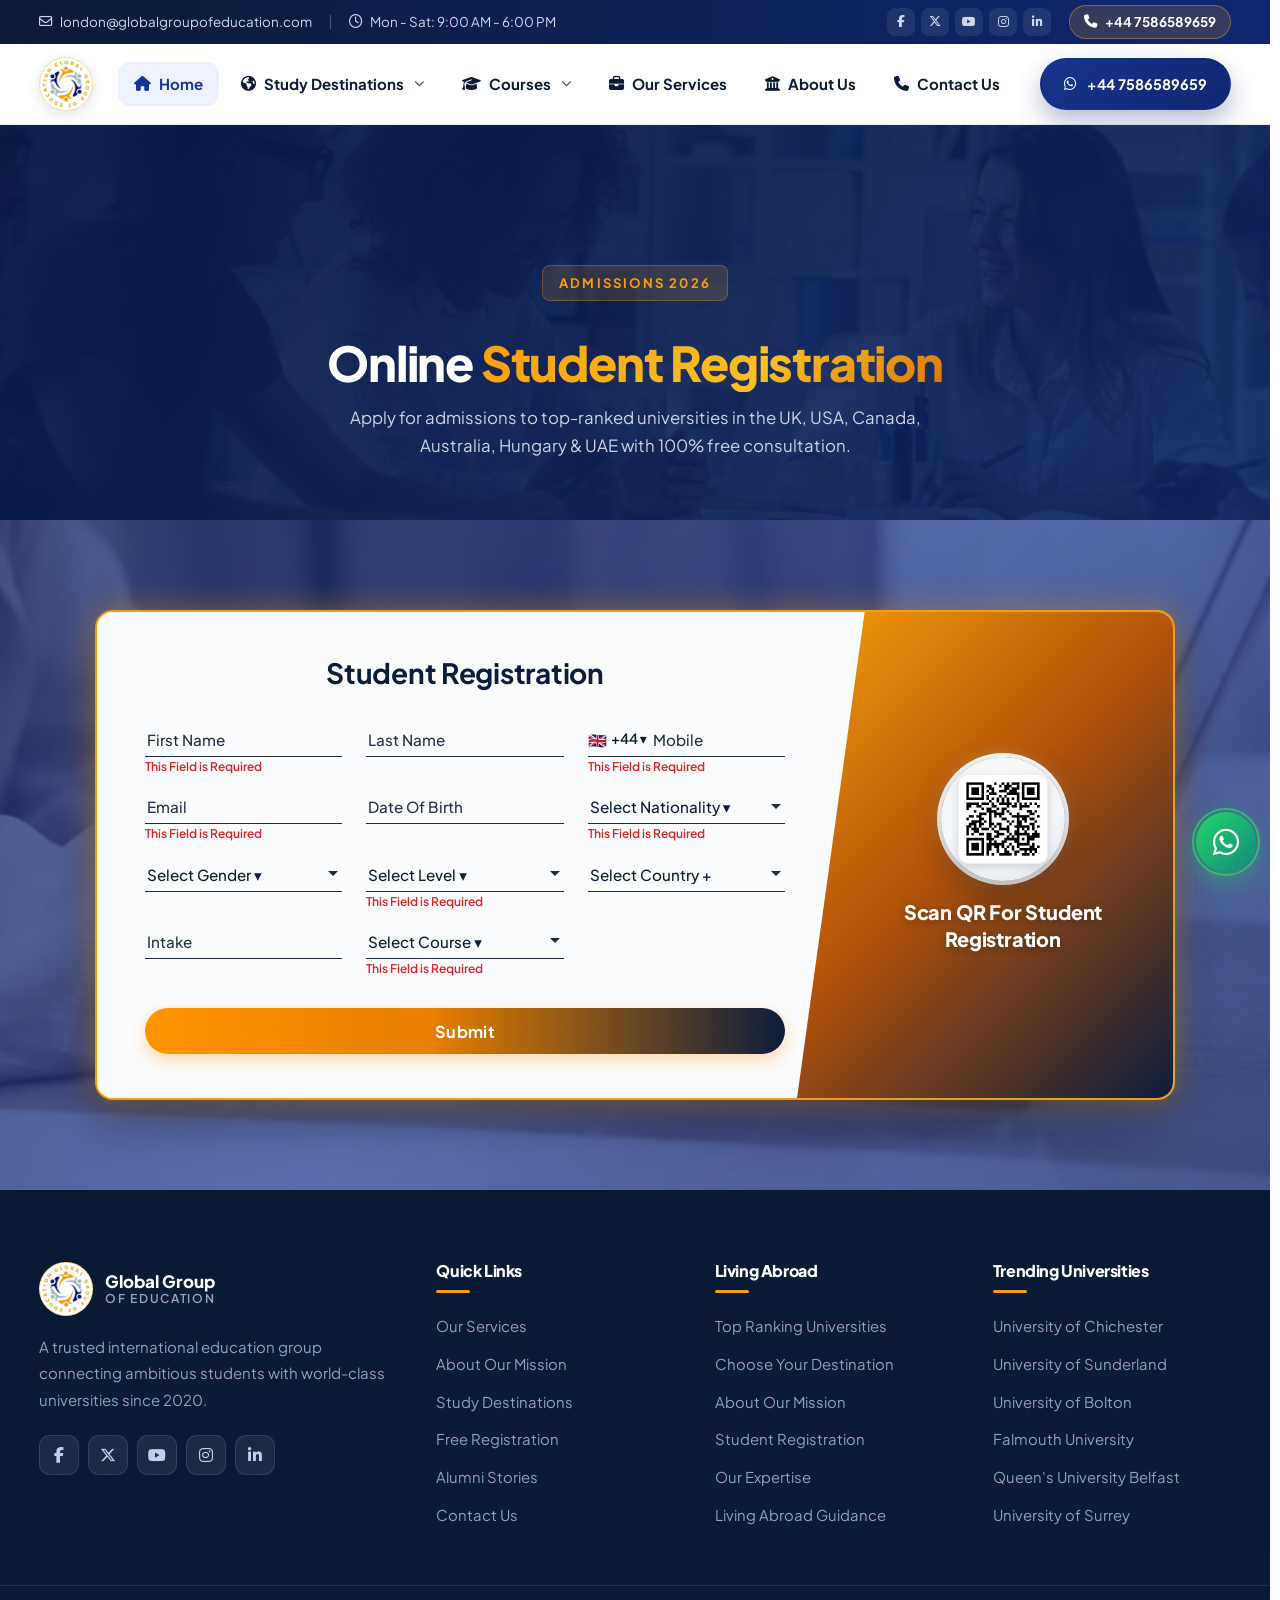
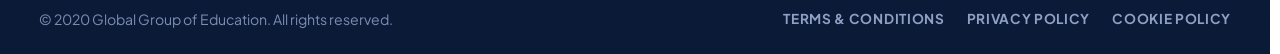
==== student-registration.html @ 770f90a9 "Remove background video from Our Services, set clean visible background image, and move student regi" ====
<!DOCTYPE html>
<html lang="en">

<head>
  <meta charset="UTF-8">
  <meta name="viewport" content="width=device-width, initial-scale=1.0">
  <title>Student Registration | Global Group of Education</title>
  <meta name="description"
    content="Global Group of Education — Trusted study abroad consultants for UK, USA, Canada, Australia, Hungary & UAE. University admissions, visa guidance & scholarships.">
  <link rel="preconnect" href="https://fonts.googleapis.com">
  <link rel="preconnect" href="https://fonts.gstatic.com" crossorigin>
  <link rel="preconnect" href="https://cdnjs.cloudflare.com" crossorigin>
  <link rel="preconnect" href="https://cdn.jsdelivr.net" crossorigin>
  <link
    href="https://fonts.googleapis.com/css2?family=Plus+Jakarta+Sans:wght@400;500;600;700;800&family=Rubik:ital,wght@0,300..900;1,300..900&display=swap"
    rel="stylesheet">
  <link rel="stylesheet" href="https://cdnjs.cloudflare.com/ajax/libs/font-awesome/6.5.2/css/all.min.css"
    integrity="sha512-SnH5WK+bZxgPHs44uWIX+LLJAJ9/2PkPKZ5QiAj6Ta86w+fsb2TkcmfRyVX3pBnMFcV7oQPJkl9QevSCWr3W6A=="
    crossorigin="anonymous" referrerpolicy="no-referrer">
  <!-- Redundant high-availability CDN fallback to prevent tofu / empty boxes -->
  <link rel="stylesheet" href="https://cdn.jsdelivr.net/npm/@fortawesome/fontawesome-free@6.5.2/css/all.min.css"
    crossorigin="anonymous">
  <link rel="preload" as="image"
    href="https://images.unsplash.com/photo-1523050854058-8df90110c9f1?auto=format&fit=crop&w=1400&q=68"
    fetchpriority="high">
  <link rel="stylesheet" href="css/style.css?v=168">
  <style>
    /* Guaranteed instant visibility & live 1:1 real-time smooth scrolling */
    html {
      scroll-padding-top: 80px;
      scrollbar-gutter: stable;
      text-rendering: optimizeLegibility;
      -webkit-font-smoothing: antialiased;
    }

    .reveal {
      opacity: 1 !important;
      transform: none !important;
      visibility: visible !important;
    }

    /* Clean high-performance GPU compositing without VRAM layer bloat */
    .uni-track,
    .testi-track,
    .float-wa {
      will-change: transform;
      transform: translate3d(0, 0, 0);
      -webkit-transform: translate3d(0, 0, 0);
    }
  </style>
</head>

<body>

  <!-- ================= TOP BAR ================= -->
  <div class="topbar">
    <div class="container topbar__inner">
      <div class="topbar__left">
        <a href="mailto:london@globalgroupofeducation.com"><i class="fa-regular fa-envelope"></i>
          london@globalgroupofeducation.com</a>
        <span class="topbar__sep"></span>
        <a href="#"><i class="fa-regular fa-clock"></i> Mon - Sat: 9:00 AM - 6:00 PM</a>
      </div>
      <div class="topbar__right">
        <div class="topbar__socials">
          <a href="https://www.facebook.com/globalgroupofeducationUKofficial/" aria-label="Facebook" target="_blank"
            rel="noopener"><i class="fa-brands fa-facebook-f"></i></a>
          <a href="https://x.com/globalgroupedu" aria-label="X" target="_blank" rel="noopener"><i
              class="fa-brands fa-x-twitter"></i></a>
          <a href="https://www.youtube.com/@globalgroupofeducation" aria-label="YouTube" target="_blank"
            rel="noopener"><i class="fa-brands fa-youtube"></i></a>
          <a href="https://www.instagram.com/gge.pakistan/" aria-label="Instagram" target="_blank" rel="noopener"><i
              class="fa-brands fa-instagram"></i></a>
          <a href="https://www.linkedin.com/company/global-group-of-education/" aria-label="LinkedIn" target="_blank"
            rel="noopener"><i class="fa-brands fa-linkedin-in"></i></a>
        </div>
        <a class="topbar__phone" href="https://wa.me/447586589659?text=I'm%20interested" target="_blank" rel="noopener">
          <i class="fa-solid fa-phone"></i> +44 7586589659
        </a>
      </div>
    </div>
  </div>

  <!-- ================= HEADER ================= -->
  <header class="header" id="header">
    <div class="container header__inner">
      <a href="#home" class="logo" aria-label="Global Group of Education Home">
        <img src="assets/logo.png" alt="Global Group of Education" class="logo__img" width="52" height="52">
      </a>

      <!-- Nav Backdrop Overlay (Mobile) -->
      <div class="nav-overlay" id="navOverlay" aria-hidden="true"></div>

      <nav class="nav" id="nav" aria-label="Main Navigation">
        <!-- Mobile Drawer Head -->
        <div class="nav__drawer-head">
          <a href="#home" class="logo" aria-label="Global Group of Education Home">
            <img src="assets/logo.png" alt="Global Group of Education" class="logo__img" width="46" height="46">
          </a>
          <button class="nav__close-btn" id="navCloseBtn" aria-label="Close navigation menu">
            <i class="fa-solid fa-xmark"></i>
          </button>
        </div>

        <ul class="nav__list">
          <li>
            <a href="#home" class="nav__link active">
              <span class="nav__link-content"><i class="fa-solid fa-house nav__link-icon"></i> <span>Home</span></span>
            </a>
          </li>
          <li class="nav__item--dropdown">
            <button type="button" class="nav__link nav__dropdown-trigger" id="destDropdownTrigger"
              aria-expanded="false" aria-haspopup="true" aria-controls="destDropdownMenu">
              <span class="nav__link-content"><i class="fa-solid fa-earth-americas nav__link-icon"></i> <span>Study
                  Destinations</span></span>
              <i class="fa-solid fa-chevron-down nav__dropdown-arrow"></i>
            </button>
            <ul class="dropdown" id="destDropdownMenu">
              <li><a href="#dest-uk" class="dropdown__link" data-open-dest="uk">Study In United Kingdom</a></li>
              <li><a href="#dest-usa" class="dropdown__link" data-open-dest="usa">Study In United States of America</a></li>
              <li><a href="#dest-canada" class="dropdown__link" data-open-dest="canada">Study In Canada</a></li>
              <li><a href="#dest-australia" class="dropdown__link" data-open-dest="australia">Study In Australia</a></li>
              <li><a href="#dest-hungary" class="dropdown__link" data-open-dest="hungary">Study In Hungary</a></li>
              <li><a href="#dest-uae" class="dropdown__link" data-open-dest="uae">Study In United Arab of Emirates</a></li>
            </ul>
          </li>
          <li class="nav__item--dropdown">
            <button type="button" class="nav__link nav__dropdown-trigger" id="coursesDropdownTrigger"
              aria-expanded="false" aria-haspopup="true" aria-controls="coursesDropdownMenu">
              <span class="nav__link-content"><i class="fa-solid fa-graduation-cap nav__link-icon"></i> <span>Courses</span></span>
              <i class="fa-solid fa-chevron-down nav__dropdown-arrow"></i>
            </button>
            <ul class="dropdown" id="coursesDropdownMenu">
              <li><a href="#enquiry" class="dropdown__link" data-select-course="MBA / Business Management">Business &amp; Management (MBA / BBA)</a></li>
              <li><a href="#enquiry" class="dropdown__link" data-select-course="Computer Science & IT">Computer Science &amp; IT / AI</a></li>
              <li><a href="#enquiry" class="dropdown__link" data-select-course="Nursing & Healthcare">Nursing &amp; Health Sciences</a></li>
              <li><a href="#enquiry" class="dropdown__link" data-select-course="Engineering">Engineering &amp; Technology</a></li>
              <li><a href="#enquiry" class="dropdown__link" data-select-course="Law & Social Sciences">Law &amp; International Relations</a></li>
              <li><a href="#enquiry" class="dropdown__link" data-select-course="Hospitality & Tourism">Hospitality &amp; Tourism Management</a></li>
            </ul>
          </li>
          <li>
            <a href="#services" class="nav__link">
              <span class="nav__link-content"><i class="fa-solid fa-briefcase nav__link-icon"></i> <span>Our
                  Services</span></span>
            </a>
          </li>
          <li>
            <a href="#about" class="nav__link">
              <span class="nav__link-content"><i class="fa-solid fa-building-columns nav__link-icon"></i> <span>About
                  Us</span></span>
            </a>
          </li>
          <li>
            <a href="#contact" class="nav__link">
              <span class="nav__link-content"><i class="fa-solid fa-phone nav__link-icon"></i> <span>Contact
                  Us</span></span>
            </a>
          </li>
        </ul>

        <!-- Mobile Drawer Footer Actions -->
        <div class="nav__drawer-footer">
          <a href="#enquiry" class="btn btn--accent btn--block nav__drawer-cta">
            <i class="fa-solid fa-graduation-cap"></i> Student Registration
          </a>
          <a href="https://wa.me/447586589659?text=Hello%20Global%20Group%20of%20Education%2C%20I%20want%20to%20inquire%20about%20admissions."
            class="btn btn--ghost btn--block nav__drawer-wa" target="_blank" rel="noopener">
            <i class="fa-brands fa-whatsapp"></i> Chat on WhatsApp
          </a>
          <div class="nav__drawer-meta">
            <span><i class="fa-solid fa-location-dot"></i> London &bull; Sahiwal</span>
            <span><i class="fa-solid fa-award"></i> British Council Certified</span>
          </div>
        </div>
      </nav>

      <div class="header__actions">
        <a href="https://wa.me/447586589659?text=I'm%20interested" class="btn btn--primary header__cta" target="_blank"
          rel="noopener">
          <i class="fa-brands fa-whatsapp"></i> +44 7586589659
        </a>
        <button class="hamburger" id="hamburger" aria-label="Toggle navigation" aria-controls="nav"
          aria-expanded="false">
          <span></span><span></span><span></span>
        </button>
      </div>
    </div>
  </header>

  
  <!-- ================= PAGE BANNER ================= -->
  <section class="page-banner" style="background: linear-gradient(135deg, rgba(8, 24, 68, 0.95), rgba(12, 36, 100, 0.88)), url('assets/hero-poster.jpg') center/cover no-repeat; padding: 140px 0 60px; color: #fff; text-align: center;">
    <div class="container">
      <span class="eyebrow" style="color: #f59e0b; background: rgba(245,158,11,0.15); border: 1px solid rgba(245,158,11,0.3); padding: 6px 16px; border-radius: 8px; font-weight: 700; font-size: 0.82rem;">Admissions 2026</span>
      <h1 style="font-size: clamp(2rem, 4vw, 3rem); margin: 16px 0 12px; color: #fff;">Online <span style="color: #f59e0b;">Student Registration</span></h1>
      <p style="max-width: 620px; margin: 0 auto; color: #cbd5e1; font-size: 1.05rem;">Apply for admissions to top-ranked universities in the UK, USA, Canada, Australia, Hungary &amp; UAE with 100% free consultation.</p>
    </div>
  </section>

<!-- ================= STUDENT REGISTRATION ================= -->
  <section class="section student-reg-section" id="enquiry">
    <div class="student-reg__video-bg">
      <video class="student-reg__video" id="studentRegVideo" autoplay muted loop playsinline preload="metadata" poster="assets/student-reg-poster.jpg?v=3">
        <source src="assets/student-reg-bg-video.mp4?v=3" type="video/mp4">
      </video>
      <div class="student-reg__video-overlay"></div>
    </div>
    <div class="container student-reg__content">
      <div class="student-reg-card reveal">
        <!-- Form Side -->
        <div class="student-reg__form-side">
          <h2 class="student-reg__title">Student Registration</h2>
          <form id="studentRegForm" class="student-reg__form" novalidate>
            <div class="student-reg__grid">
              <!-- Row 1 -->
              <div class="reg-field" data-required="true">
                <input type="text" name="firstName" placeholder="First Name" required class="reg-input"
                  id="regFirstName">
                <span class="reg-error">This Field is Required</span>
              </div>
              <div class="reg-field">
                <input type="text" name="lastName" placeholder="Last Name" class="reg-input" id="regLastName">
                <span class="reg-error reg-error--spacer" aria-hidden="true">&nbsp;</span>
              </div>
              <div class="reg-field" data-required="true">
                <div class="reg-phone-wrap">
                  <span class="reg-phone-code"><span class="reg-flag">🇬🇧</span> +44 ▾</span>
                  <input type="tel" name="phone" placeholder="Mobile" required class="reg-input" id="regPhone">
                </div>
                <span class="reg-error">This Field is Required</span>
              </div>

              <!-- Row 2 -->
              <div class="reg-field" data-required="true">
                <input type="email" name="email" placeholder="Email" required class="reg-input" id="regEmail">
                <span class="reg-error">This Field is Required</span>
              </div>
              <div class="reg-field">
                <input type="text" name="dob" placeholder="Date Of Birth" onfocus="this.type='date'"
                  onblur="if(!this.value)this.type='text'" class="reg-input" id="regDob">
                <span class="reg-error reg-error--spacer" aria-hidden="true">&nbsp;</span>
              </div>
              <div class="reg-field" data-required="true">
                <select name="nationality" required class="reg-select" id="regNationality">
                  <option value="" disabled selected>Select Nationality ▾</option>
                  <option value="Pakistani">Pakistani</option>
                  <option value="British">British</option>
                  <option value="Indian">Indian</option>
                  <option value="Nigerian">Nigerian</option>
                  <option value="Bangladeshi">Bangladeshi</option>
                  <option value="Other">Other</option>
                </select>
                <span class="reg-error">This Field is Required</span>
              </div>

              <!-- Row 3 -->
              <div class="reg-field">
                <select name="gender" class="reg-select" id="regGender">
                  <option value="" disabled selected>Select Gender ▾</option>
                  <option value="Male">Male</option>
                  <option value="Female">Female</option>
                  <option value="Other">Other</option>
                </select>
                <span class="reg-error reg-error--spacer" aria-hidden="true">&nbsp;</span>
              </div>
              <div class="reg-field" data-required="true">
                <select name="level" required class="reg-select" id="regLevel">
                  <option value="" disabled selected>Select Level ▾</option>
                  <option value="Undergraduate">Undergraduate</option>
                  <option value="Postgraduate">Postgraduate</option>
                  <option value="Foundation">Foundation</option>
                  <option value="Pre-Master">Pre-Master</option>
                  <option value="Doctorate (PhD)">Doctorate (PhD)</option>
                  <option value="English Language">English Language</option>
                </select>
                <span class="reg-error">This Field is Required</span>
              </div>
              <div class="reg-field">
                <select name="country" class="reg-select" id="regCountry">
                  <option value="" disabled selected>Select Country +</option>
                  <option value="United Kingdom">United Kingdom</option>
                  <option value="United States of America">United States of America</option>
                  <option value="Canada">Canada</option>
                  <option value="Australia">Australia</option>
                  <option value="Hungary">Hungary</option>
                  <option value="United Arab Emirates">United Arab Emirates</option>
                </select>
                <span class="reg-error reg-error--spacer" aria-hidden="true">&nbsp;</span>
              </div>

              <!-- Row 4 -->
              <div class="reg-field">
                <input type="text" name="intake" placeholder="Intake" class="reg-input" id="regIntake">
                <span class="reg-error reg-error--spacer" aria-hidden="true">&nbsp;</span>
              </div>
              <div class="reg-field" data-required="true">
                <select name="course" required class="reg-select" id="regCourse">
                  <option value="" disabled selected>Select Course ▾</option>
                  <option value="MBA / Business Management">MBA / Business Management</option>
                  <option value="Computer Science & IT">Computer Science &amp; IT</option>
                  <option value="Engineering">Engineering</option>
                  <option value="Nursing & Healthcare">Nursing &amp; Healthcare</option>
                  <option value="Law & Social Sciences">Law &amp; Social Sciences</option>
                  <option value="Hospitality & Tourism">Hospitality &amp; Tourism</option>
                  <option value="Other">Other</option>
                </select>
                <span class="reg-error">This Field is Required</span>
              </div>
              <div class="reg-field reg-field--empty"></div>
            </div>

            <div class="student-reg__actions">
              <button type="submit" class="student-reg__btn" id="regSubmitBtn">Submit</button>
              <p class="form-note" id="regNote"></p>
            </div>
          </form>
        </div>

        <!-- QR Side -->
        <div class="student-reg__qr-side">
          <a href="https://wa.me/447586589659?text=Hello%20Global%20Group%20of%20Education%2C%20I%20want%20to%20register%20as%20a%20student."
            target="_blank" rel="noopener" class="student-reg__qr-box" title="Click or Scan QR to register">
            <div class="student-reg__qr-inner">
              <img src="assets/qr-code-hd.png" alt="Scan QR For Student Registration" width="90" height="90"
                class="student-reg__qr-img" loading="lazy" decoding="async">
            </div>
          </a>
          <h4 class="student-reg__qr-title">Scan QR For Student<br>Registration</h4>
        </div>
      </div>
    </div>
  </section>

  

<!-- ================= FOOTER ================= -->
  <footer class="footer">
    <div class="container footer__grid">
      <div class="footer__brand">
        <a href="#" class="logo logo--light">
          <img src="assets/logo.png" alt="Global Group of Education" class="logo__img" width="46" height="46">
          <span class="logo__text"><strong>Global Group</strong><small>of Education</small></span>
        </a>
        <p>A trusted international education group connecting ambitious students with world-class universities since
          2020.</p>
        <div class="footer__social">
          <a href="https://www.facebook.com/globalgroupofeducationUKofficial/" target="_blank" rel="noopener"
            aria-label="Facebook"><i class="fa-brands fa-facebook-f"></i></a>
          <a href="https://x.com/globalgroupedu" target="_blank" rel="noopener" aria-label="X"><i
              class="fa-brands fa-x-twitter"></i></a>
          <a href="https://www.youtube.com/@globalgroupofeducation" target="_blank" rel="noopener"
            aria-label="YouTube"><i class="fa-brands fa-youtube"></i></a>
          <a href="https://www.instagram.com/gge.pakistan/" target="_blank" rel="noopener" aria-label="Instagram"><i
              class="fa-brands fa-instagram"></i></a>
          <a href="https://www.linkedin.com/company/global-group-of-education/" target="_blank" rel="noopener"
            aria-label="LinkedIn"><i class="fa-brands fa-linkedin-in"></i></a>
        </div>
      </div>

      <div class="footer__col">
        <h4>Quick Links</h4>
        <ul>
          <li><a href="#services">Our Services</a></li>
          <li><a href="#about">About Our Mission</a></li>
          <li><a href="#destinations">Study Destinations</a></li>
          <li><a href="#enquiry">Free Registration</a></li>
          <li><a href="#testimonials">Alumni Stories</a></li>
          <li><a href="#contact">Contact Us</a></li>
        </ul>
      </div>

      <div class="footer__col">
        <h4>Living Abroad</h4>
        <ul>
          <li><a href="#universities">Top Ranking Universities</a></li>
          <li><a href="#destinations">Choose Your Destination</a></li>
          <li><a href="#about">About Our Mission</a></li>
          <li><a href="#enquiry">Student Registration</a></li>
          <li><a href="#services">Our Expertise</a></li>
          <li><a href="#contact">Living Abroad Guidance</a></li>
        </ul>
      </div>

      <div class="footer__col">
        <h4>Trending Universities</h4>
        <ul>
          <li><a href="#universities">University of Chichester</a></li>
          <li><a href="#universities">University of Sunderland</a></li>
          <li><a href="#universities">University of Bolton</a></li>
          <li><a href="#universities">Falmouth University</a></li>
          <li><a href="#universities">Queen's University Belfast</a></li>
          <li><a href="#universities">University of Surrey</a></li>
        </ul>
      </div>


    </div>

    <div class="footer__bottom">
      <div class="container footer__bottom-inner">
        <p>© 2020 Global Group of Education. All rights reserved.</p>
        <div class="footer__legal">
          <a href="#">Terms &amp; Conditions</a><a href="#">Privacy Policy</a><a href="#">Cookie Policy</a>
        </div>
      </div>
    </div>
  </footer>

  <!-- ================= DESTINATION DETAIL MODAL ================= -->
  <div class="dest-modal" id="destModal" aria-hidden="true" role="dialog" aria-modal="true" aria-labelledby="destModalTitle">
    <div class="dest-modal__backdrop" id="destModalBackdrop"></div>
    <div class="dest-modal__dialog">
      <button type="button" class="dest-modal__close" id="destModalClose" aria-label="Close details">
        <i class="fa-solid fa-xmark"></i>
      </button>

      <div class="dest-modal__header">
        <div class="dest-modal__badge" id="destModalBadge"><span class="dest-flag" id="destModalFlag">🇬🇧</span> <span id="destModalCountry">United Kingdom</span></div>
        <h3 class="dest-modal__title" id="destModalTitle">Study In United Kingdom</h3>
        <p class="dest-modal__tag" id="destModalTag">British Council Certified Admissions</p>
      </div>

      <div class="dest-modal__body">
        <p class="dest-modal__overview" id="destModalOverview"></p>

        <div class="dest-modal__facts">
          <div class="dest-fact-item">
            <i class="fa-solid fa-calendar-check"></i>
            <div>
              <strong>Next Intakes</strong>
              <span id="destModalIntakes">January · May · September</span>
            </div>
          </div>
          <div class="dest-fact-item">
            <i class="fa-solid fa-briefcase"></i>
            <div>
              <strong>Post-Study Work</strong>
              <span id="destModalWork">2-Year Graduate Route Visa</span>
            </div>
          </div>
          <div class="dest-fact-item">
            <i class="fa-solid fa-layer-group"></i>
            <div>
              <strong>Degree Levels</strong>
              <span id="destModalDegrees">Undergraduate · Postgraduate · PhD</span>
            </div>
          </div>
          <div class="dest-fact-item">
            <i class="fa-solid fa-coins"></i>
            <div>
              <strong>Tuition &amp; Aid</strong>
              <span id="destModalFee">Scholarships available</span>
            </div>
          </div>
        </div>

        <div class="dest-modal__unis">
          <h4><i class="fa-solid fa-building-columns"></i> Top Partner Universities</h4>
          <p id="destModalUnis"></p>
        </div>

        <div class="dest-modal__benefits">
          <h4><i class="fa-solid fa-star"></i> Key Advantages</h4>
          <ul id="destModalBenefits"></ul>
        </div>
      </div>

      <div class="dest-modal__footer">
        <button type="button" class="btn btn--accent dest-modal__apply-btn" id="destModalApplyBtn">
          <span>Apply for Free</span> <i class="fa-solid fa-arrow-right"></i>
        </button>
        <a href="#" class="btn btn--ghost dest-modal__wa-btn" id="destModalWaBtn" target="_blank" rel="noopener">
          <i class="fa-brands fa-whatsapp"></i> <span>Ask on WhatsApp</span>
        </a>
      </div>
    </div>
  </div>

  <!-- Back to top -->
  <button class="to-top" id="toTop" aria-label="Back to top"><i class="fa-solid fa-arrow-up"></i></button>

  <!-- Floating WhatsApp Quick Action -->
  <a href="https://wa.me/447586589659?text=Hello%20Global%20Group%20of%20Education%2C%20I%20would%20like%20to%20inquire%20about%20studying%20abroad."
    class="float-wa" target="_blank" rel="noopener" aria-label="Chat on WhatsApp">
    <span class="float-wa__pulse"></span>
    <i class="fa-brands fa-whatsapp"></i>
    <span class="float-wa__tooltip">Chat with Advisor</span>
  </a>

  <script src="js/main.js?v=168" defer></script>
</body>

</html>
---- css/style.css ----
/* ============================================================
   GLOBAL GROUP OF EDUCATION — Ultra Professional Redesign
   ============================================================ */

:root{
  --navy:#0b1a37;
  --navy-2:#102771;
  --blue:#102771;
  --blue-2:#153494;
  --accent:#f59e0b;
  --accent-2:#d97706;
  --ink:#1e293b;
  --muted:#475569;
  --line:#e2e8f0;
  --bg:#ffffff;
  --bg-soft:#f8fafc;
  --radius:16px;
  --radius-lg:24px;
  --shadow-sm:0 2px 8px rgba(11,26,55,.05);
  --shadow:0 12px 32px rgba(11,26,55,.08);
  --shadow-lg:0 24px 64px rgba(11,26,55,.14);
  --font:'Plus Jakarta Sans','Rubik',system-ui,-apple-system,Segoe UI,sans-serif;
  --font-2:'Plus Jakarta Sans','Rubik',system-ui,sans-serif;
  --container:1240px;
  --header-h:80px;
  --section-pad:clamp(70px, 7vw, 100px);
}

*{margin:0;padding:0;box-sizing:border-box}
::selection{background:var(--accent);color:#fff}
::-webkit-scrollbar{width:10px}
::-webkit-scrollbar-track{background:#0b1a37}
::-webkit-scrollbar-thumb{background:#1a3875;border-radius:5px;border:2px solid #0b1a37}
::-webkit-scrollbar-thumb:hover{background:var(--accent)}

html{
  scroll-padding-top:80px;
  text-rendering:optimizeLegibility;
  -webkit-font-smoothing:antialiased;
  -moz-osx-font-smoothing:grayscale;
  overflow-x:hidden;
  max-width:100vw;
  width:100%;
}
body{
  font-family:var(--font-2);
  color:var(--ink);
  background:#ffffff;
  line-height:1.68;
  -webkit-font-smoothing:antialiased;
  overflow-x:hidden;
  max-width:100vw;
  width:100%;
}
body.modal-open{
  overflow:hidden;
  touch-action:none;
}
img{max-width:100%;display:block}
a{text-decoration:none;color:inherit}
ul{list-style:none}
button,input,select,textarea{font-family:inherit;font-size:inherit}

.container{width:100%;max-width:var(--container);margin-inline:auto;padding-inline:24px}

/* ---------- Typography helpers ---------- */
h1,h2,h3,h4{font-family:var(--font);font-weight:800;line-height:1.18;color:var(--navy);letter-spacing:-.025em}
h1{font-size:clamp(2.4rem,5.2vw,4.2rem)}
h2{font-size:clamp(1.9rem,3.4vw,2.9rem)}
h1 span,h2 span{
  background:linear-gradient(135deg, #f59e0b 0%, #fbbf24 60%, #d97706 100%);
  -webkit-background-clip:text;
  background-clip:text;
  -webkit-text-fill-color:transparent;
  display:inline-block;
}
.eyebrow{
  display:inline-flex;align-items:center;gap:8px;
  font-family:var(--font);font-size:.78rem;font-weight:800;letter-spacing:.16em;
  text-transform:uppercase;color:var(--blue);
  background:rgba(16,39,113,.08);padding:8px 16px;border-radius:999px;margin-bottom:18px;
}
.eyebrow--light{color:var(--accent);background:rgba(255,255,255,.10)}
.section{padding:var(--section-pad, clamp(70px,7vw,100px)) 0;position:relative}
.section__head{text-align:center;max-width:720px;margin:0 auto 52px}
.section__head p{color:var(--muted);font-size:1.06rem;margin-top:14px}
.section__head--light h2{color:#fff}
.section__head--light h2 span{color:var(--accent);-webkit-text-fill-color:var(--accent);background:none}
.section__cta{text-align:center;margin-top:46px}
.tour-btn{margin-top:26px}

/* ---------- Buttons ---------- */
.btn{
  display:inline-flex;align-items:center;justify-content:center;gap:10px;
  font-family:var(--font);font-weight:700;font-size:.95rem;
  padding:14px 28px;border-radius:999px;border:2px solid transparent;
  cursor:pointer;transition:.35s cubic-bezier(.2,.7,.3,1);white-space:nowrap;
}
.btn--lg{padding:16px 32px;font-size:1rem}
.btn--block{width:100%}
.btn--primary{background:linear-gradient(135deg,#16358f,var(--navy-2));color:#fff;box-shadow:0 12px 26px rgba(16,39,113,.30)}
.btn--primary:hover{transform:translateY(-3px);box-shadow:0 18px 36px rgba(16,39,113,.42)}
.btn--accent{background:linear-gradient(135deg,var(--accent),var(--accent-2));color:#fff;box-shadow:0 12px 26px rgba(251,176,25,.38)}
.btn--accent:hover{transform:translateY(-3px);box-shadow:0 18px 36px rgba(251,176,25,.50)}
.btn--ghost{background:rgba(255,255,255,.12);color:#fff;border-color:rgba(255,255,255,.45)}
.btn--ghost:hover{background:#fff;color:var(--navy);border-color:#fff}
.btn--outline{background:transparent;color:var(--navy);border-color:var(--line)}
.btn--outline:hover{border-color:var(--blue-2);color:var(--blue-2);transform:translateY(-3px);box-shadow:var(--shadow)}
.btn--white{background:#fff;color:var(--navy)}
.btn--white:hover{transform:translateY(-3px);box-shadow:0 18px 36px rgba(0,0,0,.2)}

/* ============================================================
   TOP BAR
   ============================================================ */
.topbar{background:linear-gradient(90deg,var(--navy),var(--navy-2));color:#cdd8ee;font-size:.84rem}
.topbar__inner{display:flex;align-items:center;justify-content:space-between;gap:20px;min-height:44px;flex-wrap:wrap}
.topbar__left,.topbar__right{display:flex;align-items:center;gap:18px}
.topbar__left a{display:inline-flex;align-items:center;gap:8px;transition:.25s}
.topbar__left a:hover{color:#fff}
.topbar__sep{width:1px;height:14px;background:rgba(255,255,255,.25)}
.topbar__socials{display:flex;gap:6px}
.topbar__socials a{
  width:28px;height:28px;display:grid;place-items:center;border-radius:8px;
  background:rgba(255,255,255,.08);font-size:.76rem;transition:.3s;
}
.topbar__socials a:hover{background:var(--accent);color:var(--navy);transform:translateY(-2px)}
.topbar__phone{
  display:inline-flex;align-items:center;gap:8px;font-family:var(--font);font-weight:700;
  color:#fff;background:rgba(251,176,25,.16);border:1px solid rgba(251,176,25,.4);
  padding:5px 14px;border-radius:999px;transition:.3s;
}
.topbar__phone:hover{background:var(--accent);color:var(--navy)}

/* ============================================================
   HEADER
   ============================================================ */
.header{
  position:sticky;top:0;z-index:1000;
  background:rgba(255,255,255,.97);
  border-bottom:1px solid rgba(230,233,240,.9);
  transition:box-shadow .35s,background .35s;
}
.header.is-scrolled{box-shadow:0 8px 30px rgba(12,29,60,.10);background:rgba(255,255,255,.97)}
.header__inner{display:flex;align-items:center;justify-content:space-between;gap:24px;height:var(--header-h)}

.logo{display:flex;align-items:center;gap:12px;text-decoration:none}
.logo__img{
  width:54px;height:54px;object-fit:contain;border-radius:50%;display:block;flex-shrink:0;
  background:#fff;padding:2px;border:1.5px solid rgba(251,176,25,.4);
  box-shadow:0 4px 14px rgba(12,29,60,.12);transition:transform .3s ease,border-color .3s ease,box-shadow .3s ease;
}
.logo:hover .logo__img{
  transform:scale(1.06) rotate(3deg);
  border-color:var(--accent);
  box-shadow:0 6px 18px rgba(251,176,25,.3);
}
.logo__mark{
  width:48px;height:48px;display:grid;place-items:center;border-radius:14px;
  background:linear-gradient(135deg,var(--blue),var(--navy-2));color:#fff;
  font-family:var(--font);font-weight:800;font-size:1rem;letter-spacing:.04em;
  box-shadow:0 8px 20px rgba(16,39,113,.35);
}
.logo__text{display:flex;flex-direction:column;line-height:1.15}
.logo__text strong{font-family:var(--font);font-weight:800;font-size:1.06rem;color:var(--navy)}
.logo__text small{font-size:.76rem;color:var(--muted);letter-spacing:.14em;text-transform:uppercase;font-weight:600}
.logo--light .logo__text strong{color:#fff}
.logo--light .logo__text small{color:#93a4c4}

.nav-overlay{display:none}
.nav__drawer-head{display:none}
.nav__drawer-footer{display:none}
.nav__link-icon{display:none}
.nav__link-content{display:inline-flex;align-items:center;gap:8px}
.nav__dropdown-arrow{font-size:.65rem;transition:transform .3s ease;opacity:.7;margin-left:4px}

.nav__list{display:flex;align-items:center;gap:6px}
.nav__link{
  display:inline-flex;align-items:center;gap:6px;padding:9px 16px;border-radius:12px;
  font-family:var(--font);font-weight:700;font-size:.94rem;color:var(--navy);
  transition:all .2s cubic-bezier(.16,1,.3,1);
  background:transparent;border:none;cursor:pointer;line-height:inherit;
}
.nav__link:hover,.nav__link.active{color:var(--blue-2);background:#eef2ff}
.nav__item--dropdown{position:relative}
.nav__item--dropdown:hover .dropdown,
.nav__item--dropdown.open .dropdown{opacity:1;visibility:visible;transform:translate3d(0, 0, 0);pointer-events:auto}
.nav__item--dropdown:hover .nav__dropdown-arrow,
.nav__item--dropdown.open .nav__dropdown-arrow{transform:rotate(180deg)}
.nav__item--dropdown.open .nav__link{color:var(--blue-2);background:#eef2ff}

.dropdown{
  position:absolute;
  top:calc(100% + 8px);
  left:0;
  min-width:320px;
  background:#ffffff;
  border-radius:0 0 8px 8px;
  padding:8px 0;
  box-shadow:0 18px 42px rgba(11,26,55,.16), 0 4px 12px rgba(0,0,0,.04);
  border:1px solid #e2e8f0;
  border-top:3.5px solid #f59e0b;
  opacity:0;
  visibility:hidden;
  transform:translate3d(0, 6px, 0);
  -webkit-transform:translate3d(0, 6px, 0);
  transition:opacity .16s ease, transform .16s ease, visibility .16s;
  z-index:99999;
  pointer-events:none;
  will-change:opacity, transform;
}
/* Invisible hover bridge to eliminate hover loss gap */
.dropdown::after{
  content:"";
  position:absolute;
  top:-16px;
  left:0;
  right:0;
  height:16px;
  background:transparent;
}
.dropdown::before{
  display:none;
}
.dropdown__link{
  display:block;
  padding:11px 22px;
  font-family:var(--font);
  font-size:.92rem;
  font-weight:700;
  color:#1e293b;
  text-decoration:none;
  transition:background .15s ease, color .15s ease, padding-left .15s ease;
  cursor:pointer;
  white-space:nowrap;
}
.dropdown__link:hover{
  background:#f8fafc;
  color:#f59e0b;
  padding-left:26px;
}

.header__actions{display:flex;align-items:center;gap:14px}
.header__cta{padding:12px 22px;font-size:.9rem}

.hamburger{
  display:none;flex-direction:column;justify-content:center;align-items:center;gap:5px;
  width:44px;height:44px;padding:0;
  background:rgba(16,39,113,.05);border:1.5px solid rgba(16,39,113,.12);
  border-radius:12px;cursor:pointer;transition:all .25s ease;
}
.hamburger span{width:22px;height:2.5px;background:var(--navy);border-radius:3px;transition:all .3s cubic-bezier(.2,.8,.3,1)}
.hamburger.is-active span:nth-child(1){transform:translateY(7.5px) rotate(45deg);background:var(--accent)}
.hamburger.is-active span:nth-child(2){opacity:0;transform:translateX(6px)}
.hamburger.is-active span:nth-child(3){transform:translateY(-7.5px) rotate(-45deg);background:var(--accent)}

/* ============================================================
   HERO
   ============================================================ */
.hero{
  position:relative;display:flex;align-items:center;
  min-height:clamp(580px,82vh,780px);overflow:hidden;background:var(--navy);color:#fff;
}
.hero__media{
  position:absolute;inset:0;z-index:0;
  overflow:hidden;
  background:#08142b;
}
.hero__slider{position:absolute;inset:0;width:100%;height:100%}
.hero__slide{
  position:absolute;inset:0;width:100%;height:100%;
  opacity:0;
  visibility:hidden;
  transition:opacity 0.6s ease, visibility 0.6s;
  pointer-events:none;
}
.hero__slide.is-active{
  opacity:1;
  visibility:visible;
  pointer-events:auto;
  z-index:1;
}
.hero__video{
  width:100%;height:100%;object-fit:cover;display:block;
  transform:translateZ(0);
  -webkit-transform:translateZ(0);
  will-change:transform;
  backface-visibility:hidden;
  -webkit-backface-visibility:hidden;
}
.hero__overlay{
  position:absolute;inset:0;
  /* Image 1 exact shade: directional dark cinematic vignette on left for clear text, 100% natural video on right with zero blue tint */
  /* Vibrant Royal Navy-to-Cobalt Blue Gradient Shade behind headline that smoothly fades to crystal-clear video on the right */
  background:
    linear-gradient(90deg, 
      rgba(10, 26, 68, 0.90) 0%, 
      rgba(14, 40, 106, 0.82) 32%, 
      rgba(20, 58, 148, 0.46) 58%, 
      rgba(20, 58, 148, 0.10) 80%, 
      transparent 100%),
    linear-gradient(180deg, 
      rgba(10, 26, 68, 0.45) 0%, 
      transparent 20%, 
      transparent 80%, 
      rgba(10, 26, 68, 0.40) 100%);
  z-index:2;
}

/* Hero Video Seamless Scene Controls */
.hero__controls{
  position:absolute;
  bottom:26px;
  right:clamp(20px, 5vw, 64px);
  z-index:4;
  display:inline-flex;
  align-items:center;
  gap:8px;
  background:rgba(12,31,68,.85);
  backdrop-filter:blur(12px);
  -webkit-backdrop-filter:blur(12px);
  padding:5px 10px;
  border-radius:10px;
  border:1px solid rgba(255,255,255,.2);
  box-shadow:0 8px 24px rgba(0,0,0,.35);
}
.hero__ctrl-btn{
  width:30px;
  height:30px;
  border-radius:6px;
  background:rgba(255,255,255,.1);
  border:1px solid rgba(255,255,255,.2);
  color:#ffffff;
  display:inline-flex;
  align-items:center;
  justify-content:center;
  cursor:pointer;
  transition:all .25s ease;
  font-size:.78rem;
  padding:0;
}
.hero__ctrl-btn:hover{
  background:var(--accent);
  border-color:var(--accent);
  color:#0c1d3c;
  transform:scale(1.06);
}
.hero__dots{
  display:flex;
  align-items:center;
  gap:6px;
}
.hero__dot{
  position:relative;
  padding:5px 12px;
  height:28px;
  border-radius:6px;
  background:rgba(255,255,255,.12);
  border:1px solid rgba(255,255,255,.22);
  color:#cbd5e1;
  font-family:var(--font);
  font-size:.76rem;
  font-weight:700;
  letter-spacing:.02em;
  cursor:pointer;
  display:inline-flex;
  align-items:center;
  justify-content:center;
  transition:all .25s cubic-bezier(.2,.8,.2,1);
  white-space:nowrap;
}
.hero__dot.is-active{
  background:var(--accent);
  border-color:var(--accent);
  color:#0c1d3c;
  box-shadow:0 0 14px rgba(245,158,11,.65), 0 2px 8px rgba(0,0,0,.25);
  transform:scale(1.03);
}
.hero__dot:hover:not(.is-active){
  background:rgba(255,255,255,.24);
  border-color:rgba(255,255,255,.4);
  color:#ffffff;
}
@media(max-width:768px){
  /* Mobile Background Video Enabled for seamless playback */
  .hero__video{
    display:block !important;
    width:100%;
    height:100%;
    object-fit:cover;
  }
  .services__video-bg {
    background: transparent !important;
  }
  .student-reg__video-bg {
    background: url('../assets/student-reg-poster.jpg?v=3') center/cover no-repeat !important;
  }

  .hero__controls{
    bottom:20px;
    left:50%;
    right:auto;
    transform:translateX(-50%);
    padding:3px 6px;
    gap:4px;
    border-radius:8px;
    max-width:calc(100vw - 84px);
  }
  .hero__dot{
    padding:4px 8px;
    height:25px;
    font-size:.69rem;
    border-radius:5px;
  }
  .hero__ctrl-btn{
    width:24px;
    height:24px;
    font-size:.68rem;
    border-radius:5px;
  }
}
.hero>.container{position:relative;z-index:2;width:100%;padding-block:clamp(96px,13vh,130px)}
.hero__content>*{animation:heroUp .9s cubic-bezier(.2,.7,.3,1) both}
.hero__content>*:nth-child(2){animation-delay:.12s}
.hero__content>*:nth-child(3){animation-delay:.24s}
.hero__content>*:nth-child(4){animation-delay:.36s}
@keyframes heroUp{from{opacity:0;transform:translateY(34px)}to{opacity:1;transform:none}}

.hero__content{color:#fff;max-width:720px;position:relative;z-index:2}
.hero__badge-wrap{margin-bottom:18px}
.hero__eyebrow{
  display:inline-flex;align-items:center;gap:8px;font-family:var(--font);font-weight:700;
  font-size:.76rem;letter-spacing:.03em;text-transform:none;color:#ffffff;
  background:rgba(12,31,68,.88);border:1px solid rgba(255,255,255,.25);
  padding:6px 14px;border-radius:8px;
  box-shadow:0 4px 14px rgba(0,0,0,.25);
}
.hero__pulse-dot{
  width:7px;height:7px;border-radius:50%;background:#10b981;
  box-shadow:0 0 8px #10b981;display:inline-block;
  animation:dotPulse 1.8s infinite;
}
@keyframes dotPulse{
  0%,100%{opacity:1;transform:scale(1)}
  50%{opacity:.4;transform:scale(1.2)}
}
.hero h1{
  color:#fff;
  font-size:clamp(1.85rem, 3.8vw, 3.1rem);
  line-height:1.16;
  margin-bottom:16px;
  letter-spacing:-.02em;
}
.hero h1 span{
  background:linear-gradient(135deg, #f59e0b 0%, #fbbf24 60%, #d97706 100%);
  -webkit-background-clip:text;background-clip:text;-webkit-text-fill-color:transparent;
  display:inline-block;
}
.hero p{
  font-size:clamp(.88rem, 1.25vw, 1.02rem);
  color:#d0d9e7;
  max-width:580px;
  margin-bottom:24px;
  line-height:1.65;
}
.hero__btns{display:flex;gap:12px;flex-wrap:wrap;align-items:center}
.hero__btns .btn{
  border-radius:8px !important;
  font-size:.90rem;
  padding:11px 22px;
  font-weight:700;
  transition:all .22s cubic-bezier(.2,.8,.2,1);
}
.hero__btns .btn--accent{
  background:linear-gradient(135deg, #f59e0b 0%, #d97706 100%);
  color:#ffffff;
  border:1px solid rgba(255,255,255,.18);
  box-shadow:0 3px 0 #b45309, 0 6px 16px rgba(245,158,11,.35);
}
.hero__btns .btn--accent:hover{
  transform:translateY(-2px);
  box-shadow:0 5px 0 #b45309, 0 10px 22px rgba(245,158,11,.45);
}
.hero__btns .btn--accent:active{
  transform:translateY(1px);
  box-shadow:0 1px 0 #b45309, 0 3px 8px rgba(245,158,11,.35);
}
.hero__btns .btn--ghost{
  background:rgba(255,255,255,.10);
  color:#ffffff;
  border:1px solid rgba(255,255,255,.32);
  box-shadow:0 3px 0 rgba(0,0,0,.35), 0 6px 16px rgba(0,0,0,.25);
  backdrop-filter:blur(8px);
  -webkit-backdrop-filter:blur(8px);
}
.hero__btns .btn--ghost:hover{
  background:rgba(255,255,255,.22);
  border-color:rgba(255,255,255,.65);
  color:#ffffff;
  transform:translateY(-2px);
  box-shadow:0 5px 0 rgba(0,0,0,.35), 0 10px 22px rgba(0,0,0,.35);
}
.hero__btns .btn--ghost:active{
  transform:translateY(1px);
  box-shadow:0 1px 0 rgba(0,0,0,.35), 0 3px 8px rgba(0,0,0,.25);
}
.hero__stats-bar{
  display:flex;gap:10px;margin-top:24px;flex-wrap:wrap;
}
.hero__stat-pill{
  background:rgba(12,31,68,.85);border:1px solid rgba(255,255,255,.2);
  padding:7px 14px;border-radius:8px;display:flex;align-items:center;gap:8px;
  box-shadow:0 4px 12px rgba(0,0,0,.25);
}
.hero__stat-pill strong{color:var(--accent);font-size:.98rem;font-family:var(--font);font-weight:800}
.hero__stat-pill span{color:#e2e8f0;font-size:.78rem;font-weight:600}

/* ============================================================
   TRUST STRIP
   ============================================================ */
.trust{background:#ffffff;padding:34px 0;border-bottom:1px solid var(--line);box-shadow:0 4px 16px rgba(11,26,55,.03)}
.trust__inner{display:grid;grid-template-columns:repeat(4,1fr);gap:20px}
.trust__item{
  display:flex;align-items:center;gap:14px;
  padding:14px 18px;border-radius:14px;
  background:var(--bg-soft);border:1px solid rgba(16,39,113,.06);
  transition:transform .3s ease,box-shadow .3s ease,border-color .3s ease;
}
.trust__item:hover{
  transform:translateY(-3px);
  box-shadow:0 12px 28px rgba(11,26,55,.08);
  border-color:rgba(245,158,11,.4);
}
.trust__icon{
  width:46px;height:46px;flex-shrink:0;display:grid;place-items:center;border-radius:12px;
  background:#F1A71E;
  background:linear-gradient(135deg, #F1A71E 0%, #d9820a 100%);
  color:#ffffff;
  font-size:1.15rem;
  box-shadow:0 8px 20px rgba(241,167,30,.35);
  transition:all .3s cubic-bezier(.16,1,.3,1);
}
.trust__icon i{
  color:#ffffff !important;
}
.trust__item:hover .trust__icon{
  transform:rotate(-6deg) scale(1.08);
  box-shadow:0 12px 26px rgba(241,167,30,.5);
}
.trust__item strong{display:block;font-family:var(--font);font-weight:800;color:var(--navy);font-size:.98rem;line-height:1.25}
.trust__item span{font-size:.8rem;color:var(--muted);font-weight:500}

/* ============================================================
   UNIVERSITIES
   ============================================================ */
.universities{background:#fff;overflow:hidden}
.uni-marquee{
  position:relative;overflow:hidden;padding:10px 0;
}
.uni-marquee::before,
.uni-marquee::after{
  content:"";position:absolute;top:0;bottom:0;width:70px;z-index:3;pointer-events:none;
}
.uni-marquee::before{left:0;background:linear-gradient(90deg,#ffffff 0%,transparent 100%)}
.uni-marquee::after{right:0;background:linear-gradient(270deg,#ffffff 0%,transparent 100%)}
.uni-track{
  display:flex;align-items:stretch;width:max-content;
  animation:uniScroll 38s linear infinite;
  transform:translate3d(0, 0, 0);
  -webkit-transform:translate3d(0, 0, 0);
  will-change:transform;
  backface-visibility:hidden;
}
.uni-marquee:hover .uni-track{animation-play-state:paused}
@keyframes uniScroll{
  0%{transform:translate3d(0, 0, 0)}
  100%{transform:translate3d(-50%, 0, 0)}
}
.uni-track .uni-card{flex:0 0 auto;width:225px;min-height:150px;margin-right:20px}
@media (prefers-reduced-motion: reduce){.uni-track{animation:none}}
.uni-card{
  background:#fff;border:1px solid var(--line);border-radius:var(--radius);
  padding:22px 16px;text-align:center;transition:.4s cubic-bezier(.2,.7,.3,1);
  position:relative;overflow:hidden;cursor:pointer;
}
.uni-card::before{
  content:"";position:absolute;top:0;left:0;right:0;height:3px;
  background:linear-gradient(90deg,var(--blue),var(--accent));
  transform:scaleX(0);transform-origin:left;transition:.4s;
}
.uni-card:hover{transform:translateY(-8px);box-shadow:var(--shadow-lg);border-color:transparent}
.uni-card:hover::before{transform:scaleX(1)}
.uni-card__logo{
  width:78px;height:78px;margin:0 auto 14px;border-radius:50%;
  background:var(--bg-soft);display:grid;place-items:center;overflow:hidden;
  border:2px solid var(--line);transition:.4s;
}
.uni-card:hover .uni-card__logo{border-color:rgba(16,39,113,.35);transform:scale(1.06)}
.uni-card__logo img{width:100%;height:100%;object-fit:contain;padding:8px;filter:grayscale(.25);transition:.4s}
.uni-card:hover .uni-card__logo img{filter:none}
.uni-card__logo .fallback{
  font-family:var(--font);font-weight:800;color:var(--blue-2);font-size:1.3rem;
}
.uni-card__name{font-family:var(--font);font-weight:700;font-size:.94rem;color:var(--navy);line-height:1.4}
.uni-card__loc{display:inline-flex;align-items:center;gap:5px;font-size:.76rem;color:var(--muted);margin-top:7px;font-weight:600}
.uni-card__loc i{color:var(--accent);font-size:.7rem}

/* Logo-only partner cards */
.uni-card--logo{padding:24px 22px;display:grid;place-items:center;min-height:120px;cursor:pointer}
.uni-card--logo .uni-card__logo{
  width:100%;height:88px;margin:0;border-radius:12px;background:transparent;
  border:0;box-shadow:none;
}
.uni-card--logo .uni-card__logo img{padding:0;filter:none;opacity:.95;transition:.35s}
.uni-card--logo .uni-card__name{margin-top:14px;font-size:.9rem}
.uni-card--logo:hover .uni-card__logo img{opacity:1}

/* ============================================================
   STUDENT REGISTRATION (Image 2 design with Background Video)
   ============================================================ */
.student-reg-section{
  position:relative;
  overflow:hidden;
  background:#0b1a37;
  padding:var(--section-pad, clamp(70px,7vw,100px)) 0;
}
.student-reg__video-bg{
  position:absolute;
  inset:0;
  width:100%;
  height:100%;
  overflow:hidden;
  pointer-events:none;
  z-index:1;
}
.student-reg__video{
  width:100%;
  height:100%;
  object-fit:cover;
  transform:scale(1.02);
  will-change:transform;
  opacity:1;
  filter:contrast(1.06) brightness(1.02);
}
.student-reg__video-overlay{
  position:absolute;
  inset:0;
  background:linear-gradient(135deg, rgba(16,39,113,.72) 0%, rgba(21,52,148,.68) 50%, rgba(16,39,113,.75) 100%);
  z-index:2;
}
.student-reg__content{
  position:relative;
  z-index:3;
}
.student-reg-card{
  position:relative;
  z-index:4;
  max-width:1080px;
  margin:0 auto;
  background:#fbfcfe;
  border:2.5px solid #f59e0b;
  box-shadow:0 0 32px rgba(245,158,11,.45), 0 20px 45px rgba(5,15,35,.4);
  border-radius:18px;
  overflow:hidden;
  display:grid;
  grid-template-columns:1fr 340px;
  z-index:2;
}
.student-reg__form-side{
  padding:44px 48px;
  background:#fbfcfe;
  position:relative;
  z-index:1;
}
.student-reg__title{
  font-family:var(--font);
  font-weight:700;
  font-size:1.75rem;
  color:#0c1d3c;
  text-align:center;
  margin-bottom:34px;
  letter-spacing:-0.01em;
}
.student-reg__grid{
  display:grid;
  grid-template-columns:repeat(3, 1fr);
  column-gap:24px;
  row-gap:16px;
}
.reg-field{
  position:relative;
  display:flex;
  flex-direction:column;
  width:100%;
}
.reg-input{
  width:100%;
  background:transparent;
  border:none;
  border-bottom:1.5px solid #1e293b;
  border-radius:0;
  padding:7px 2px;
  font-family:var(--font);
  font-size:0.95rem;
  font-weight:500;
  color:#0c1d3c;
  outline:none;
  transition:border-color .25s ease, box-shadow .25s ease;
}
.reg-input::placeholder{
  color:#0c1d3c;
  font-weight:500;
  opacity:0.9;
}
.reg-input:focus{
  border-bottom-color:#f59e0b;
  box-shadow:0 2px 0 0 rgba(245,158,11,.4);
}
.reg-select{
  width:100%;
  background:transparent url("data:image/svg+xml,%3Csvg xmlns='http://www.w3.org/2000/svg' width='10' height='6' viewBox='0 0 10 6'%3E%3Cpath fill='%231e293b' d='M0 0l5 5 5-5z'/%3E%3C/svg%3E") no-repeat right 4px center;
  border:none;
  border-bottom:1.5px solid #1e293b;
  border-radius:0;
  padding:7px 20px 7px 2px;
  font-family:var(--font);
  font-size:0.95rem;
  font-weight:500;
  color:#0c1d3c;
  outline:none;
  cursor:pointer;
  appearance:none;
  -webkit-appearance:none;
  transition:border-color .25s ease, box-shadow .25s ease;
}
.reg-select:focus{
  border-bottom-color:#f59e0b;
  box-shadow:0 2px 0 0 rgba(245,158,11,.4);
}
.reg-select option{
  background:#fff;
  color:#0c1d3c;
}
.reg-phone-wrap{
  display:flex;
  align-items:center;
  width:100%;
  border-bottom:1.5px solid #1e293b;
  transition:border-color .25s ease, box-shadow .25s ease;
}
.reg-phone-wrap:focus-within{
  border-bottom-color:#f59e0b;
  box-shadow:0 2px 0 0 rgba(245,158,11,.4);
}
.reg-phone-code{
  display:inline-flex;
  align-items:center;
  gap:4px;
  font-size:0.88rem;
  font-weight:600;
  color:#0c1d3c;
  margin-right:4px;
  white-space:nowrap;
  flex-shrink:0;
  user-select:none;
}
.reg-flag{font-size:0.95rem;line-height:1}
.reg-phone-wrap .reg-input{
  border-bottom:none !important;
  box-shadow:none !important;
  padding-left:2px;
}
.reg-error{
  font-family:var(--font);
  font-size:0.75rem;
  font-weight:600;
  color:#dc2626;
  margin-top:3px;
  display:block;
  line-height:1.2;
  min-height:14px;
  visibility:visible;
  opacity:1;
  transition:opacity 0.2s ease, visibility 0.2s ease;
}
.reg-error--spacer,
.reg-field.is-filled .reg-error{
  visibility:hidden !important;
  opacity:0 !important;
}
.reg-field.has-error .reg-input,
.reg-field.has-error .reg-select,
.reg-field.has-error .reg-phone-wrap{
  border-bottom-color:#dc2626 !important;
}
.student-reg__actions{
  margin-top:32px;
}
.student-reg__btn{
  width:100%;
  height:46px;
  border:none;
  border-radius:999px;
  background:linear-gradient(90deg, #ff9500 0%, #e67e00 45%, #0c1d3c 100%);
  color:#ffffff;
  font-family:var(--font);
  font-weight:700;
  font-size:1.02rem;
  letter-spacing:0.02em;
  cursor:pointer;
  box-shadow:0 6px 18px rgba(255,149,0,.35);
  transition:transform .25s ease, box-shadow .25s ease, filter .25s ease;
  display:flex;
  align-items:center;
  justify-content:center;
}
.student-reg__btn:hover{
  transform:translateY(-2px);
  box-shadow:0 10px 24px rgba(255,149,0,.45);
  filter:brightness(1.05);
}
.form-note{
  font-size:.9rem;
  color:#059669;
  font-weight:600;
  margin-top:12px;
  display:none;
  text-align:center;
}
.form-note.show{
  display:block;
  animation:fadeIn .3s ease;
}
.student-reg__qr-side{
  background:linear-gradient(135deg, #f59e0b 0%, #b45309 45%, #0c1d3c 100%);
  clip-path:polygon(18% 0%, 100% 0%, 100% 100%, 0% 100%);
  margin-left:-36px;
  padding:44px 24px 44px 60px;
  display:flex;
  flex-direction:column;
  align-items:center;
  justify-content:center;
  text-align:center;
  color:#fff;
  position:relative;
  z-index:2;
}
.student-reg__qr-box{
  width:124px;
  height:124px;
  border-radius:50%;
  background:radial-gradient(circle at 45% 40%, #ffffff 0%, #f1f5f9 65%, #cbd5e1 100%);
  padding:12px;
  display:flex;
  align-items:center;
  justify-content:center;
  box-shadow:0 10px 28px rgba(0,0,0,.35), 0 0 0 4px #ffffff, 0 0 20px rgba(255,255,255,.3);
  margin:0 auto;
  position:relative;
  transition:transform .35s cubic-bezier(.2,.7,.3,1),box-shadow .35s ease;
  animation:qrHalo 3.5s ease-in-out infinite;
}
@keyframes qrHalo{
  0%,100%{ box-shadow:0 10px 28px rgba(0,0,0,.35), 0 0 0 4px #ffffff, 0 0 20px rgba(255,255,255,.3); }
  50%{ box-shadow:0 14px 34px rgba(0,0,0,.45), 0 0 0 6px #ffffff, 0 0 35px rgba(251,176,25,.7); }
}
.student-reg__qr-box:hover{
  transform:scale(1.06);
  box-shadow:0 14px 34px rgba(0,0,0,.45), 0 0 0 4px #ffffff, 0 0 26px rgba(251,176,25,.6);
}
.student-reg__qr-inner{
  width:90px;
  height:90px;
  background:#ffffff;
  border-radius:10px;
  padding:6px;
  display:flex;
  align-items:center;
  justify-content:center;
  box-shadow:0 3px 10px rgba(0,0,0,.15), inset 0 0 0 1px rgba(0,0,0,.06);
}
.student-reg__qr-img{
  width:100%;
  height:100%;
  border-radius:4px;
  object-fit:contain;
  image-rendering:-webkit-optimize-contrast;
  image-rendering:crisp-edges;
  display:block;
}
.student-reg__qr-title{
  font-family:var(--font);
  font-weight:800;
  font-size:1.24rem;
  line-height:1.35;
  color:#ffffff;
  margin-top:18px;
  letter-spacing:-0.01em;
  text-shadow:0 2px 8px rgba(0,0,0,.3);
}
.student-reg__qr-subtitle{
  font-size:.82rem;
  color:#fef3c7;
  font-weight:600;
  margin-top:8px;
  display:inline-flex;
  align-items:center;
  gap:6px;
  opacity:.95;
  letter-spacing:.02em;
}

@media(max-width:960px){
  .student-reg-card{grid-template-columns:1fr}
  .student-reg__form-side{padding:34px 24px}
  .student-reg__grid{grid-template-columns:1fr 1fr}
  .student-reg__qr-side{
    clip-path:none;margin-left:0;padding:36px 20px;
    background:linear-gradient(135deg,#f59e0b 0%,#b45309 55%,#0c1d3c 100%);
  }
}
@media(max-width:640px){
  .student-reg__grid{grid-template-columns:1fr}
  .student-reg__form-side{padding:26px 18px}
  .student-reg__title{font-size:1.4rem;margin-bottom:24px}
}

/* ============================================================
   COURSES
   ============================================================ */
.courses{background:var(--bg-soft)}
.tabs{display:flex;justify-content:center;gap:10px;flex-wrap:wrap;margin-bottom:40px}
.tab{
  padding:11px 24px;border-radius:999px;border:1.5px solid var(--line);background:#fff;
  font-family:var(--font);font-weight:700;font-size:.9rem;color:var(--muted);cursor:pointer;transition:.3s;
}
.tab:hover{border-color:var(--blue-2);color:var(--blue-2);transform:translateY(-2px)}
.tab.is-active{background:linear-gradient(135deg,var(--blue),var(--navy-2));color:#fff;border-color:transparent;box-shadow:0 10px 22px rgba(16,39,113,.28)}

.course-grid{display:grid;grid-template-columns:repeat(auto-fill,minmax(290px,1fr));gap:22px}
.course-card{
  background:#fff;border:1px solid var(--line);border-radius:var(--radius);padding:26px 24px;
  transition:.4s cubic-bezier(.2,.7,.3,1);position:relative;overflow:hidden;display:flex;flex-direction:column;
  cursor:pointer;
}
.course-card:focus-visible{outline:3px solid var(--blue-2);outline-offset:3px}
.course-card::after{
  content:"";position:absolute;inset:auto -40% -60% auto;width:180px;height:180px;border-radius:50%;
  background:radial-gradient(circle,rgba(16,39,113,.10),transparent 70%);transition:.5s;
}
.course-card:hover{transform:translateY(-7px);box-shadow:var(--shadow-lg);border-color:transparent}
.course-card:hover::after{transform:scale(1.5)}
.course-card__badge{
  display:inline-flex;align-self:flex-start;align-items:center;gap:7px;font-family:var(--font);
  font-size:.72rem;font-weight:800;letter-spacing:.1em;text-transform:uppercase;
  padding:6px 13px;border-radius:999px;margin-bottom:16px;
}
.badge--undergraduate{background:rgba(16,185,129,.12);color:#0e9f6e}
.badge--postgraduate{background:rgba(16,39,113,.12);color:var(--blue-2)}
.badge--foundation{background:rgba(251,176,25,.16);color:#b4740a}
.badge--pre-master{background:rgba(168,85,247,.12);color:#7e22ce}
.badge--doctorate{background:rgba(239,68,68,.12);color:#dc2626}
.badge--english-language{background:rgba(14,165,233,.13);color:#0284c7}
.course-card h3{font-size:1.12rem;margin-bottom:auto;padding-bottom:18px;line-height:1.4}
.course-card__foot{display:flex;align-items:center;justify-content:space-between;padding-top:16px;border-top:1px dashed var(--line)}
.course-card__foot span{font-size:.82rem;color:var(--muted);font-weight:600}
.course-card__link{
  font-family:var(--font);font-weight:800;font-size:.88rem;color:var(--blue-2);
  display:inline-flex;align-items:center;gap:7px;transition:.3s;
}
.course-card:hover .course-card__link{gap:12px}

/* ============================================================
   STATS
   ============================================================ */
.stats{position:relative;padding:var(--section-pad, clamp(70px,7vw,100px)) 0;overflow:hidden}
.stats__bg{
  position:absolute;inset:0;
  background:
    linear-gradient(135deg, rgba(16,39,113,.72) 0%, rgba(21,52,148,.68) 50%, rgba(16,39,113,.75) 100%),
    url('https://images.unsplash.com/photo-1524178232363-1fb2b075b655?auto=format&fit=crop&w=1600&q=82') center/cover no-repeat;
}
.stats__grid{
  display:grid;
  grid-template-columns:repeat(4,1fr);
  position:relative;
  z-index:2;
  align-items:center;
}
.stat{
  text-align:center;
  background:transparent !important;
  border:none !important;
  box-shadow:none !important;
  border-radius:0 !important;
  padding:24px 20px;
  position:relative;
  display:flex;
  flex-direction:column;
  justify-content:center;
  align-items:center;
  transition:transform .3s ease;
}
.stat:hover{
  transform:translateY(-4px);
  background:transparent !important;
}
.stat:not(:last-child){
  border-right:1px solid rgba(255,255,255,.22) !important;
}
.stat i{
  display:none !important;
}
.stat__num{
  font-family:var(--font);font-weight:800;font-size:clamp(2.4rem,4vw,3.4rem);
  background:linear-gradient(135deg,#ffffff 60%,var(--accent) 100%);-webkit-background-clip:text;
  background-clip:text;-webkit-text-fill-color:transparent;line-height:1;
}
.stat__label{color:#e2e8f0;font-weight:600;margin-top:10px;font-size:.96rem;letter-spacing:.04em;text-transform:uppercase}



/* ============================================================
   DESTINATIONS GRID & INTERACTIVE CARDS
   ============================================================ */
.destinations{background:var(--bg-soft)}
.dest-grid{
  display:grid;
  grid-template-columns:repeat(auto-fill,minmax(330px,1fr));
  gap:26px;
  margin-top:20px;
  margin-bottom:clamp(44px,6vw,70px);
}
.dest-card{
  position:relative;
  border-radius:var(--radius-lg);
  overflow:hidden;
  min-height:330px;
  background:var(--navy) var(--img) center/cover no-repeat;
  display:flex;
  flex-direction:column;
  justify-content:space-between;
  padding:24px;
  transition:all .45s cubic-bezier(.2,.7,.3,1);
  box-shadow:0 10px 28px rgba(11,26,55,.08);
  border:1px solid rgba(255,255,255,.12);
  cursor:pointer;
}
.dest-card::before{
  content:"";
  position:absolute;
  inset:0;
  background:linear-gradient(180deg,rgba(11,26,55,.12) 0%,rgba(11,26,55,.45) 55%,rgba(11,26,55,.88) 100%);
  transition:all .45s ease;
  z-index:1;
}
.dest-card:hover{
  transform:translateY(-8px);
  box-shadow:0 24px 50px rgba(11,26,55,.2);
  border-color:rgba(245,158,11,.45);
}
.dest-card:hover::before{
  background:linear-gradient(180deg,rgba(16,39,113,.35) 0%,rgba(11,26,55,.8) 50%,rgba(11,26,55,.98) 100%);
}
.dest-card__badge{
  position:relative;
  z-index:2;
  align-self:flex-start;
  background:rgba(11,26,55,.82);
  backdrop-filter:blur(10px);
  -webkit-backdrop-filter:blur(10px);
  color:#fff;
  font-family:var(--font);
  font-weight:700;
  font-size:.82rem;
  padding:6px 14px;
  border-radius:999px;
  border:1px solid rgba(255,255,255,.2);
  display:inline-flex;
  align-items:center;
  gap:8px;
  box-shadow:0 4px 12px rgba(0,0,0,.25);
}
.dest-card__body{
  position:relative;
  z-index:2;
  color:#fff;
  display:flex;
  flex-direction:column;
  gap:6px;
}
.dest-card__body span{
  color:var(--accent);
  font-family:var(--font);
  font-weight:800;
  font-size:.76rem;
  letter-spacing:.14em;
  text-transform:uppercase;
}
.dest-card__btn,
.dest-card__btn span,
.dest-card__btn i{
  color:#ffffff !important;
  -webkit-text-fill-color:#ffffff !important;
}
.dest-card__btn{
  border-radius:8px !important;
}
.dest-card__body strong{
  color:#fff;
  font-family:var(--font);
  font-weight:800;
  font-size:1.32rem;
  line-height:1.25;
}
.dest-card__desc{
  color:#cbd5e1;
  font-size:.88rem;
  line-height:1.55;
  margin-top:4px;
  margin-bottom:12px;
}
.dest-card__btn{
  align-self:flex-start;
  padding:8px 16px;
  font-size:.82rem;
  font-weight:700;
  box-shadow:0 4px 14px rgba(245,158,11,.3);
  cursor:pointer;
}

/* ============================================================
   DESTINATION DETAIL MODAL (Ultra-Smooth 120/240Hz Hardware Accelerated)
   ============================================================ */
.dest-modal{
  position:fixed;
  inset:0;
  z-index:100000;
  display:flex;
  align-items:center;
  justify-content:center;
  padding:20px;
  opacity:0;
  visibility:hidden;
  transition:opacity .25s ease, visibility .25s ease;
  pointer-events:none;
}
.dest-modal.is-open{
  opacity:1;
  visibility:visible;
  pointer-events:auto;
}
.dest-modal__backdrop{
  position:absolute;
  inset:0;
  background:rgba(11,26,55,.72);
  backdrop-filter:blur(12px);
  -webkit-backdrop-filter:blur(12px);
  cursor:pointer;
  transition:opacity .25s ease;
}
.dest-modal__dialog{
  position:relative;
  z-index:2;
  width:100%;
  max-width:660px;
  max-height:88vh;
  max-height:88dvh;
  background:#ffffff;
  border-radius:24px;
  box-shadow:0 25px 60px -12px rgba(11,26,55,.35), 0 0 0 1px rgba(255,255,255,.1);
  display:flex;
  flex-direction:column;
  overflow:hidden;
  transform:translateY(22px) scale(.96);
  -webkit-transform:translateY(22px) scale(.96);
  transition:transform .32s cubic-bezier(.16,1,.3,1), opacity .25s ease;
  will-change:transform, opacity;
  opacity:0;
}
.dest-modal.is-open .dest-modal__dialog{
  transform:translateY(0) scale(1);
  -webkit-transform:translateY(0) scale(1);
  opacity:1;
}
.dest-modal__close{
  position:absolute;
  top:18px;
  right:18px;
  z-index:10;
  width:38px;
  height:38px;
  border-radius:50%;
  background:rgba(255,255,255,.16);
  border:1px solid rgba(255,255,255,.28);
  backdrop-filter:blur(8px);
  -webkit-backdrop-filter:blur(8px);
  color:#ffffff;
  font-size:1rem;
  display:grid;
  place-items:center;
  cursor:pointer;
  transition:all .25s cubic-bezier(.16,1,.3,1);
  box-shadow:0 4px 14px rgba(0,0,0,.15);
}
.dest-modal__close:hover{
  background:#ffffff;
  color:var(--navy);
  transform:rotate(90deg) scale(1.08);
  box-shadow:0 6px 20px rgba(0,0,0,.25);
}
.dest-modal__header{
  position:relative;
  padding:32px 32px 24px;
  background:linear-gradient(135deg, #0b1a37 0%, #102771 55%, #153494 100%);
  color:#fff;
  border-bottom:1px solid rgba(255,255,255,.1);
}
.dest-modal__badge{
  display:inline-flex;
  align-items:center;
  gap:8px;
  background:rgba(255,255,255,.14);
  border:1px solid rgba(255,255,255,.26);
  backdrop-filter:blur(8px);
  -webkit-backdrop-filter:blur(8px);
  padding:5px 14px;
  border-radius:999px;
  font-size:.8rem;
  font-weight:700;
  letter-spacing:.03em;
  margin-bottom:12px;
  box-shadow:0 2px 8px rgba(0,0,0,.12);
}
.dest-modal__title{
  color:#ffffff;
  font-size:clamp(1.5rem,3.2vw,1.95rem);
  font-weight:800;
  letter-spacing:-.02em;
  line-height:1.2;
  margin-bottom:8px;
}
.dest-modal__tag{
  display:inline-flex;
  align-items:center;
  gap:6px;
  color:#fbaf1b;
  background:rgba(251,175,27,.12);
  border:1px solid rgba(251,175,27,.28);
  padding:4px 14px;
  border-radius:999px;
  font-weight:700;
  font-size:.82rem;
  letter-spacing:.02em;
}
.dest-modal__body{
  padding:26px 32px;
  overflow-y:auto;
  -webkit-overflow-scrolling:touch;
  display:flex;
  flex-direction:column;
  gap:20px;
}
.dest-modal__overview{
  color:#475569;
  font-size:.95rem;
  line-height:1.7;
  font-weight:400;
  border-bottom:1px solid #f1f5f9;
  padding-bottom:14px;
}
.dest-modal__facts{
  display:grid;
  grid-template-columns:1fr 1fr;
  gap:14px;
}
.dest-fact-item{
  display:flex;
  align-items:center;
  gap:14px;
  padding:14px 18px;
  background:#f8fafc;
  border-radius:16px;
  border:1px solid #e2e8f0;
  transition:all .25s ease;
}
.dest-fact-item:hover{
  background:#ffffff;
  border-color:#cbd5e1;
  transform:translateY(-2px);
  box-shadow:0 6px 20px rgba(16,39,113,.06);
}
.dest-fact-item i{
  font-size:1.15rem;
  width:40px;
  height:40px;
  border-radius:12px;
  display:grid;
  place-items:center;
  box-shadow:0 2px 8px rgba(16,39,113,.08);
  flex-shrink:0;
}
.dest-fact-item:nth-child(1) i{color:#102771;background:#eff6ff}
.dest-fact-item:nth-child(2) i{color:#d97706;background:#fffbeb}
.dest-fact-item:nth-child(3) i{color:#6366f1;background:#eef2ff}
.dest-fact-item:nth-child(4) i{color:#059669;background:#ecfdf5}
.dest-fact-item strong{
  display:block;
  font-size:.74rem;
  text-transform:uppercase;
  letter-spacing:.06em;
  color:#64748b;
  font-weight:700;
  margin-bottom:3px;
}
.dest-fact-item span{
  font-size:.92rem;
  font-weight:700;
  color:#0b1a37;
  line-height:1.35;
  display:block;
}
.dest-modal__unis{
  background:#f8fafc;
  border:1px solid #e2e8f0;
  border-left:4px solid var(--accent);
  padding:16px 20px;
  border-radius:14px;
  transition:all .25s ease;
}
.dest-modal__unis:hover{
  background:#ffffff;
  box-shadow:0 6px 20px rgba(16,39,113,.05);
}
.dest-modal__unis h4{
  font-size:.95rem;
  font-weight:800;
  color:#0b1a37;
  margin-bottom:8px;
  display:flex;
  align-items:center;
  gap:8px;
}
.dest-modal__unis h4 i{color:var(--accent)}
.dest-modal__unis p{
  font-size:.88rem;
  color:#475569;
  line-height:1.65;
  margin:0;
}
.dest-modal__benefits{
  background:#f8fafc;
  border:1px solid #e2e8f0;
  padding:18px 20px;
  border-radius:16px;
}
.dest-modal__benefits h4{
  font-size:.95rem;
  font-weight:800;
  color:#0b1a37;
  margin-bottom:12px;
  display:flex;
  align-items:center;
  gap:8px;
}
.dest-modal__benefits h4 i{color:#f59e0b}
.dest-modal__benefits ul{
  display:flex;
  flex-direction:column;
  gap:10px;
}
.dest-modal__benefits li{
  display:flex;
  align-items:flex-start;
  gap:10px;
  font-size:.88rem;
  color:#334155;
  line-height:1.55;
}
.dest-modal__benefits li i{
  color:#10b981;
  font-size:.95rem;
  margin-top:2px;
  flex-shrink:0;
}
.dest-modal__footer{
  padding:18px 32px 22px;
  border-top:1px solid #e2e8f0;
  background:#ffffff;
  display:flex;
  align-items:center;
  justify-content:flex-end;
  gap:14px;
}
.dest-modal__apply-btn{
  padding:13px 30px;
  font-size:.95rem;
  font-weight:700;
  border-radius:999px;
  background:linear-gradient(135deg, #f59e0b 0%, #d97706 100%);
  color:#ffffff;
  border:none;
  cursor:pointer;
  box-shadow:0 6px 20px rgba(245,158,11,.35);
  transition:all .25s cubic-bezier(.16,1,.3,1);
  display:inline-flex;
  align-items:center;
  gap:10px;
}
.dest-modal__apply-btn:hover{
  transform:translateY(-2px);
  box-shadow:0 10px 28px rgba(245,158,11,.45);
}
.dest-modal__wa-btn{
  padding:12px 26px;
  font-size:.92rem;
  font-weight:700;
  border-radius:999px;
  background:#25D366;
  color:#ffffff;
  border:1px solid #22c55e;
  box-shadow:0 4px 16px rgba(37,211,102,.25);
  transition:all .25s cubic-bezier(.16,1,.3,1);
  display:inline-flex;
  align-items:center;
  gap:8px;
}
.dest-modal__wa-btn:hover{
  background:#1eb855;
  color:#ffffff;
  transform:translateY(-2px);
  box-shadow:0 8px 24px rgba(37,211,102,.35);
}

@media(max-width:640px){
  .dest-grid{grid-template-columns:1fr}
  .dest-modal__dialog{width:100%;max-height:92vh;border-radius:20px}
  .dest-modal__header{padding:24px 20px 18px}
  .dest-modal__body{padding:18px 20px;gap:16px}
  .dest-modal__facts{grid-template-columns:1fr}
  .dest-modal__footer{flex-direction:column;padding:16px 20px 20px;gap:10px}
  .dest-modal__footer .btn{width:100%;justify-content:center}
}

/* ============================================================
   TESTIMONIALS (Smooth Continuous Horizontal Marquee)
   ============================================================ */
.testimonials{
  background:linear-gradient(180deg,#ffffff 0%,var(--bg-soft) 100%);
  overflow:hidden;
  padding:var(--section-pad, clamp(70px,7vw,100px)) 0;
  position:relative;
}
.testi-marquee{
  width:100%;
  overflow:hidden;
  position:relative;
  padding:22px 0 30px;
  margin-top:clamp(28px,4vw,44px);
}
.testi-marquee::before,
.testi-marquee::after{
  content:"";position:absolute;top:0;bottom:0;width:80px;z-index:3;pointer-events:none;
}
.testi-marquee::before{left:0;background:linear-gradient(90deg,#ffffff 0%,transparent 100%)}
.testi-marquee::after{right:0;background:linear-gradient(270deg,#ffffff 0%,transparent 100%)}
.testi-track{
  display:flex;
  gap:26px;
  width:max-content;
  animation:testiScroll 45s linear infinite;
  transform:translate3d(0, 0, 0);
  -webkit-transform:translate3d(0, 0, 0);
  will-change:transform;
  backface-visibility:hidden;
}
.testi-marquee:hover .testi-track{
  animation-play-state:paused;
}
@keyframes testiScroll{
  0%{ transform:translate3d(0, 0, 0); }
  100%{ transform:translate3d(-50%, 0, 0); }
}
.testi-card{
  width:380px;
  flex-shrink:0;
}
.testi-card__inner{
  background:#ffffff;
  border:1.5px solid rgba(16,39,113,.08);
  border-radius:var(--radius-lg);
  padding:32px 28px;
  height:100%;
  display:flex;
  flex-direction:column;
  gap:16px;
  box-shadow:0 8px 26px rgba(12,29,60,.06);
  transition:transform .35s cubic-bezier(.2,.8,.2,1),box-shadow .35s ease,border-color .35s ease;
  position:relative;
}
.testi-card__inner:hover{
  transform:translateY(-8px);
  box-shadow:0 18px 42px rgba(16,39,113,.15);
  border-color:rgba(245,158,11,.45);
}
.testi-card__quote{
  font-size:2.8rem;
  color:var(--accent);
  line-height:.6;
  font-family:Georgia,serif;
}
.testi-card__text{
  color:#334155;
  font-size:.95rem;
  line-height:1.75;
  flex:1;
  font-weight:500;
}
.testi-card__foot{
  display:flex;
  align-items:center;
  gap:14px;
  padding-top:16px;
  border-top:1px solid #f1f5f9;
}
.testi-card__avatar{
  width:48px;
  height:48px;
  border-radius:50%;
  overflow:hidden;
  flex-shrink:0;
  border:2.5px solid #f59e0b;
  box-shadow:0 4px 12px rgba(245,158,11,.3);
  background:linear-gradient(135deg,var(--blue),var(--navy-2));
}
.testi-card__avatar img{
  width:100%;
  height:100%;
  object-fit:cover;
  display:block;
}
.testi-card__meta{
  flex:1;
  min-width:0;
}
.testi-card__meta strong{
  display:block;
  font-family:var(--font);
  font-weight:800;
  color:var(--navy);
  font-size:.98rem;
  white-space:nowrap;
  overflow:hidden;
  text-overflow:ellipsis;
}
.testi-card__meta span{
  font-size:.8rem;
  color:var(--muted);
  display:inline-flex;
  align-items:center;
  gap:5px;
  line-height:1.35;
  margin-top:2px;
}
.testi-card__meta span i{
  color:var(--accent);
  font-size:.75rem;
  flex-shrink:0;
}
.testi-card__stars{
  color:#f59e0b;
  font-size:.85rem;
  letter-spacing:2px;
  flex-shrink:0;
}

/* ============================================================
   SERVICES (2nd Image Royal Navy Gradient with Relevant Image)
   ============================================================ */
.services{
  position:relative;
  overflow:hidden;
  background:
    linear-gradient(135deg, rgba(8, 24, 68, 0.72) 0%, rgba(12, 36, 100, 0.60) 50%, rgba(14, 42, 118, 0.52) 100%),
    linear-gradient(180deg, rgba(6, 18, 50, 0.75) 0%, transparent 25%, transparent 75%, rgba(6, 18, 50, 0.80) 100%),
    url('../assets/services-clean-bg.jpg') center/cover no-repeat;
  padding:var(--section-pad, clamp(70px,7vw,100px)) 0;
  border-top:1px solid rgba(255,255,255,.1);
  border-bottom:1px solid rgba(255,255,255,.1);
}
.services__content{
  position:relative;
  z-index:3;
}
.services .section__head h2{
  color:#ffffff;
  text-shadow:0 2px 14px rgba(0,0,0,.60);
}
.services .section__head h2 span{
  color:#F1A71E;
  -webkit-text-fill-color:#F1A71E;
  background:none;
}
.services .section__head p{
  color:#e2e8f0;
  text-shadow:0 2px 10px rgba(0,0,0,.50);
}
.services .section__head .eyebrow{
  color:#F1A71E;
  background:rgba(241,167,30,.22);
  border:1px solid rgba(241,167,30,.45);
  backdrop-filter:blur(4px);
  -webkit-backdrop-filter:blur(4px);
}

.services-grid{display:grid;grid-template-columns:repeat(auto-fill,minmax(300px,1fr));gap:22px;align-items:stretch}
.service-card{
  background:#ffffff;
  border:1px solid var(--line, #e2e8f0);
  border-radius:var(--radius-lg);
  padding:36px 30px 32px;
  transition:.35s cubic-bezier(.2,.7,.3,1);
  position:relative;
  overflow:hidden;
  box-shadow:0 12px 35px rgba(0,0,0,.18);
  display:flex;
  flex-direction:column;
  height:100%;
}
.service-card::before{
  content:"";position:absolute;top:0;left:0;right:0;height:5px;
  background:linear-gradient(90deg,#F1A71E,var(--blue));
  transform:scaleX(0);transform-origin:left;transition:.5s cubic-bezier(.2,.7,.3,1);
}
.service-card::after{
  content:"";position:absolute;right:-70px;bottom:-70px;width:190px;height:190px;border-radius:50%;
  background:radial-gradient(circle,rgba(241,167,30,.14),transparent 70%);transition:.6s;
}
.service-card:hover{transform:translateY(-10px);box-shadow:0 26px 55px rgba(0,0,0,.32);border-color:transparent}
.service-card:hover::before{transform:scaleX(1)}
.service-card:hover::after{transform:scale(1.6)}
.service-card__num{
  position:absolute;top:22px;right:26px;font-family:var(--font);font-weight:800;font-size:2.6rem;
  line-height:1;color:rgba(12,29,60,.07);transition:.45s;
}
.service-card:hover .service-card__num{color:rgba(241,167,30,.45);transform:translateY(-3px)}

/* ICON BOX: Mustard background #F1A71E with pure white icon */
.service-card__icon{
  width:66px;height:66px;border-radius:18px;display:grid;place-items:center;margin-bottom:22px;
  background:#F1A71E;
  background:linear-gradient(135deg, #F1A71E 0%, #d9820a 100%);
  color:#ffffff;
  font-size:1.5rem;
  box-shadow:0 12px 28px rgba(241,167,30,.4);
  transition:.45s cubic-bezier(.16,1,.3,1);
}
.service-card__icon i{
  color:#ffffff !important;
  font-size:1.5rem;
}
.service-card:hover .service-card__icon{
  transform:rotate(-6deg) scale(1.08);
  box-shadow:0 18px 36px rgba(241,167,30,.58);
}
.service-card h3{font-size:1.28rem;margin-bottom:12px;position:relative;z-index:2;color:var(--navy)}
.service-card p{color:var(--muted);font-size:.95rem;line-height:1.75;position:relative;z-index:2;flex-grow:1}

.services-extra{display:grid;grid-template-columns:1fr 1fr;gap:28px;margin-top:44px}
.services-extra__card{
  display:grid;grid-template-columns:200px 1fr;background:#ffffff;
  border:1px solid var(--line, #e2e8f0);
  border-radius:var(--radius-lg);overflow:hidden;transition:.35s cubic-bezier(.2,.7,.3,1);
  position:relative;box-shadow:0 12px 35px rgba(0,0,0,.18);
}
.services-extra__card::after{
  content:"";position:absolute;left:0;top:0;bottom:0;width:5px;
  background:linear-gradient(180deg,#F1A71E,var(--blue));transform:scaleY(0);
  transform-origin:top;transition:.5s;
}
.services-extra__card:hover{box-shadow:0 26px 55px rgba(0,0,0,.32);transform:translateY(-6px);border-color:transparent}
.services-extra__card:hover::after{transform:scaleY(1)}
.services-extra__img{
  background-size:cover;background-position:center;min-height:230px;position:relative;
  transition:.6s;
}
.services-extra__img::after{
  content:"";position:absolute;inset:0;background:linear-gradient(135deg,rgba(12,29,60,.45),rgba(16,39,113,.2));
  opacity:0;transition:.45s;
}
.services-extra__card:hover .services-extra__img{transform:scale(1.04)}
.services-extra__card:hover .services-extra__img::after{opacity:1}
.services-extra__body{padding:30px 30px 30px 26px}
.services-extra__body h3{
  font-size:1.3rem;margin-bottom:12px;display:flex;align-items:center;gap:12px;color:var(--navy);
}
.services-extra__body h3::before{
  content:"";width:34px;height:3px;border-radius:99px;background:linear-gradient(90deg,#F1A71E,var(--blue));
  flex-shrink:0;
}
.services-extra__body p{color:var(--muted);font-size:.95rem;line-height:1.75}

/* ============================================================
   ABOUT
   ============================================================ */
.about{background:#fff;padding:80px 0}
.about__layout{display:grid;grid-template-columns:minmax(0,440px) 1fr;gap:56px;align-items:center;margin-bottom:52px}

.about-media{
  display:flex;
  flex-direction:column;
  align-items:center;
  max-width:380px;
  width:100%;
  margin:0 auto;
  position:relative;
}
.about-media__fig{
  margin:0;
  position:relative;
  overflow:hidden;
  border-radius:14px;
  box-shadow:0 14px 34px rgba(16,39,113,.1);
  border:1px solid rgba(16,39,113,.08);
  background:#fff;
  width:100%;
  max-width:360px;
}
.about-media__fig img{
  width:100%;
  height:auto;
  display:block;
  object-fit:cover;
  transition:transform .5s cubic-bezier(.2,.7,.3,1);
}
.about-media__fig:hover img{transform:scale(1.03)}

.about-experience{
  position:relative;
  background-color:#fff;
  background-image:url('../assets/map.png');
  background-repeat:no-repeat;
  background-position:center;
  background-size:cover;
  border-radius:12px;
  padding:16px 24px;
  text-align:center;
  box-shadow:0 10px 28px rgba(16,39,113,.08);
  border:1px solid rgba(16,39,113,.09);
  width:100%;
  max-width:360px;
  margin-top:16px;
  display:flex;
  align-items:center;
  justify-content:center;
}
.about-experience__inner{
  display:flex;
  align-items:center;
  justify-content:center;
  gap:16px;
  position:relative;
  z-index:2;
}
.about-experience__num{
  display:inline-block;
  font-family:var(--font);
  font-size:3.2rem;
  line-height:1;
  font-weight:800;
  color:#102771;
  letter-spacing:-.02em;
  margin-bottom:0;
}
.about-experience__divider{
  width:2px;
  height:38px;
  background:rgba(16,39,113,.15);
  border-radius:2px;
  display:inline-block;
  flex-shrink:0;
}
.about-experience__label{
  display:flex;
  flex-direction:column;
  gap:2px;
  font-family:var(--font);
  line-height:1.2;
  text-align:left;
}
.about-experience__label span:first-child{
  font-size:.8rem;
  font-weight:600;
  letter-spacing:.14em;
  color:#64748b;
  text-transform:uppercase;
}
.about-experience__sub{
  font-size:.96rem;
  font-weight:800;
  letter-spacing:.08em;
  color:#1e293b;
  text-transform:uppercase;
}

.about-content{position:relative}
.about-eyebrow{
  display:inline-flex;align-items:center;gap:12px;font-family:var(--font);
  font-size:.92rem;font-weight:700;color:#102771;letter-spacing:.1em;text-transform:uppercase;margin-bottom:12px;
}
.about-eyebrow__bar{width:44px;height:2px;background-color:#102771;display:inline-block}
.about-title{
  font-family:var(--font);font-size:clamp(2.1rem,3.4vw,2.8rem);font-weight:800;
  color:#102771 !important;line-height:1.2;margin-bottom:18px;letter-spacing:-.01em;
  background:none !important;-webkit-text-fill-color:initial !important;
}
.about-title span{color:#102771 !important;background:none !important}
.about-desc{
  color:#4b5563;font-size:1.02rem;line-height:1.78;margin-bottom:26px;text-align:justify;
}
.about-feature{margin-bottom:22px}
.about-feature:last-child{margin-bottom:0}
.about-feature__title{
  display:inline-block;font-family:var(--font);font-size:1.12rem;font-weight:700;
  color:#1b345c;letter-spacing:-.01em;padding-bottom:5px;margin-bottom:10px;
  border-bottom:2.5px solid #fbaf1b;
}
.about-feature__desc{
  color:#4b5563;font-size:.96rem;line-height:1.74;text-align:justify;
}

@media(max-width:991px){
  .about__layout{grid-template-columns:1fr;gap:36px}
  .about-media{max-width:360px;margin:0 auto 10px}
  .about-desc,.about-feature__desc{text-align:left}
}
@media(max-width:540px){
  .about-media{max-width:100%}
  .about-media__fig{max-width:100%}
  .about-experience{max-width:100%;padding:14px 18px;margin-top:14px}
  .about-experience__num{font-size:2.6rem}
  .about-experience__divider{height:32px}
  .about-experience__label span:first-child{font-size:.74rem}
  .about-experience__sub{font-size:.86rem}
}

.director{
  background:linear-gradient(135deg,var(--navy),var(--navy-2));border-radius:var(--radius-lg);
  padding:44px 48px;color:#fff;position:relative;overflow:hidden;
}
.director::before{
  content:"";position:absolute;width:300px;height:300px;border-radius:50%;right:-80px;top:-80px;
  background:radial-gradient(circle,rgba(251,176,25,.2),transparent 70%);
}
.director__quote{font-size:2.8rem;color:var(--accent);margin-bottom:12px;line-height:1}
.director blockquote{font-size:1.03rem;line-height:1.7;color:#dbe4f6;font-style:italic;position:relative;z-index:2}
.director cite{display:block;margin-top:20px;font-style:normal;font-family:var(--font);font-weight:800;color:var(--accent);font-size:.95rem}

/* ============================================================
   WHY GGE
   ============================================================ */
.why-gge{background:var(--bg-soft)}
.why-gge__grid{display:grid;grid-template-columns:1fr 1.2fr;gap:56px;align-items:center}
.why-gge__img{
  position:relative;border-radius:var(--radius-lg);min-height:480px;background-size:cover;background-position:center;
  box-shadow:var(--shadow-lg);
}
.exp-badge{
  position:absolute;left:24px;bottom:24px;z-index:2;display:flex;flex-direction:column;line-height:1;
  background:linear-gradient(135deg,var(--accent),var(--accent-2));color:#fff;
  padding:18px 24px;border-radius:16px;box-shadow:0 18px 40px rgba(251,176,25,.45);
}
.exp-badge strong{font-family:var(--font);font-size:2.4rem;font-weight:800;letter-spacing:-.02em}
.exp-badge span{font-size:.8rem;font-weight:700;letter-spacing:.12em;text-transform:uppercase;margin-top:6px;opacity:.95}
.why-gge__body h2{margin-bottom:16px}
.why-gge__body>p{color:var(--muted);font-size:1.02rem;margin-bottom:28px}
.why-gge__points{display:grid;gap:20px;margin-bottom:24px}
.why-gge__points>div{display:flex;gap:16px;align-items:flex-start}
.why-gge__points i{
  width:46px;height:46px;flex-shrink:0;display:grid;place-items:center;border-radius:13px;
  background:linear-gradient(135deg,var(--blue),var(--navy-2));color:#fff;font-size:1rem;
  box-shadow:0 8px 18px rgba(16,39,113,.28);
}
.why-gge__points strong{display:block;font-family:var(--font);font-weight:800;color:var(--navy);margin-bottom:3px}
.why-gge__points span{color:var(--muted);font-size:.92rem;line-height:1.65}
.why-gge__note{
  background:rgba(16,39,113,.07);border-left:4px solid var(--blue-2);padding:16px 20px;
  border-radius:0 12px 12px 0;font-size:.94rem;color:#344054;font-weight:600;
}

/* ============================================================
   SCHOLARSHIPS
   ============================================================ */
.scholarships{background:#fff}
.scholar-grid{display:grid;grid-template-columns:repeat(auto-fill,minmax(280px,1fr));gap:22px}
.scholar-card{
  border:1px solid var(--line);border-radius:var(--radius);padding:32px 28px;position:relative;
  overflow:hidden;transition:.4s;background:linear-gradient(180deg,#fff,var(--bg-soft));
}
.scholar-card:hover{transform:translateY(-8px);box-shadow:var(--shadow-lg);border-color:transparent}
.scholar-card__num{
  font-family:var(--font);font-weight:800;font-size:3.4rem;line-height:1;
  background:linear-gradient(135deg,var(--blue-2),var(--accent));
  -webkit-background-clip:text;background-clip:text;-webkit-text-fill-color:transparent;
  opacity:.9;margin-bottom:14px;display:block;
}
.scholar-card h3{font-size:1.2rem;margin-bottom:10px}
.scholar-card p{color:var(--muted);font-size:.93rem;line-height:1.7}

/* ============================================================
   UK LIFE BOX
   ============================================================ */
.uk-life{margin-top:48px;background:linear-gradient(135deg,var(--navy),var(--navy-2));border-radius:var(--radius-lg);padding:44px 48px;color:#fff;position:relative;overflow:hidden}
.uk-life::before{content:"";position:absolute;width:340px;height:340px;border-radius:50%;left:-100px;bottom:-120px;background:radial-gradient(circle,rgba(16,39,113,.35),transparent 70%)}
.uk-life__body{position:relative;z-index:2}
.uk-life__body h3{color:#fff;font-size:1.6rem;margin-bottom:14px}
.uk-life__body>p{color:#b9c7e4;font-size:1rem;line-height:1.8;margin-bottom:28px}
.uk-life__cols{display:grid;grid-template-columns:1fr 1fr;gap:32px}
.uk-life__cols h4{color:var(--accent);font-size:1.05rem;margin-bottom:10px;display:flex;align-items:center;gap:10px}
.uk-life__cols p{color:#a9b8d8;font-size:.93rem;line-height:1.75}


/* ============================================================
   CONTACT
   ============================================================ */
.contact{background:#fff}
.contact__grid{display:grid;grid-template-columns:1fr 1.1fr;gap:44px;align-items:start}
.contact__offices,.contact__form{min-width:0}
.contact__offices{display:grid;gap:22px}

/* Contact Agency Video Showcase Card */
.contact__video-card{
  position:relative;
  border-radius:var(--radius-lg);
  overflow:hidden;
  min-height:220px;
  aspect-ratio:16/9;
  background:#0c1f44;
  box-shadow:0 12px 30px rgba(16,39,113,.12);
  border:1px solid rgba(16,39,113,.1);
  display:flex;
  flex-direction:column;
  justify-content:flex-end;
  transform:translateZ(0);
  will-change:transform;
  transition:transform .28s cubic-bezier(.16,1,.3,1), box-shadow .28s ease;
}
.contact__video-card:hover{
  transform:translateY(-4px);
  box-shadow:0 22px 48px rgba(16,39,113,.2);
}
.contact__video{
  position:absolute;
  inset:0;
  width:100%;
  height:100%;
  object-fit:cover;
  display:block;
  transform:translateZ(0);
}
.contact__video-overlay{
  position:relative;
  z-index:2;
  padding:20px 22px;
  background:linear-gradient(180deg, transparent 0%, rgba(11,26,55,.6) 35%, rgba(11,26,55,.94) 100%);
  color:#fff;
}
.contact__video-badge{
  display:inline-flex;
  align-items:center;
  gap:8px;
  background:rgba(12,31,68,.85);
  backdrop-filter:blur(6px);
  -webkit-backdrop-filter:blur(6px);
  border:1px solid rgba(255,255,255,.25);
  padding:4px 12px;
  border-radius:999px;
  font-family:var(--font);
  font-size:.76rem;
  font-weight:700;
  color:#fff;
  margin-bottom:8px;
}
.contact__video-overlay h4{
  color:#fff;
  font-size:1.15rem;
  font-weight:800;
  margin-bottom:4px;
}
.contact__video-overlay p{
  color:#cbd5e1;
  font-size:.84rem;
  line-height:1.5;
  margin:0;
}

.office-card{
  background:var(--bg-soft);border:1px solid var(--line);border-radius:var(--radius-lg);padding:30px 28px;
  transition:transform .28s cubic-bezier(.16,1,.3,1), box-shadow .28s ease, background .28s ease, border-color .28s ease;
  transform:translateZ(0);will-change:transform;backface-visibility:hidden;
}
.office-card:hover{background:#fff;box-shadow:var(--shadow-lg);transform:translateY(-5px);border-color:transparent}
.office-card__head{display:flex;align-items:center;gap:14px;margin-bottom:16px}
.office-card__head i{
  width:48px;height:48px;display:grid;place-items:center;border-radius:14px;
  background:#F1A71E;
  background:linear-gradient(135deg, #F1A71E 0%, #d9820a 100%);
  color:#ffffff !important;
  font-size:1.15rem;
  box-shadow:0 8px 20px rgba(241,167,30,.38);
  transition:all .3s cubic-bezier(.16,1,.3,1);
}
.office-card:hover .office-card__head i{
  transform:rotate(-6deg) scale(1.08);
  box-shadow:0 12px 26px rgba(241,167,30,.55);
}
.office-card__head h3{font-size:1.2rem;color:var(--navy)}
.office-card p{color:var(--muted);font-size:.95rem;line-height:1.75;margin-bottom:16px;overflow-wrap:anywhere}
.office-card p strong{color:var(--navy)}
.office-card a{
  display:flex;align-items:center;gap:10px;font-weight:700;font-size:.93rem;color:var(--blue-2);
  margin-top:8px;transition:.25s;overflow-wrap:anywhere;word-break:break-word;
}
.office-card a:hover{color:var(--accent);transform:translateX(4px)}
.office-card a i{width:18px;text-align:center;flex-shrink:0}

.contact__form{
  background:#fff;
  border:1.5px solid rgba(16,39,113,.08);
  border-radius:20px;
  padding:38px 36px;
  box-shadow:0 18px 45px rgba(16,39,113,.08);
  position:relative;
}
.contact__form::before{
  content:"";
  position:absolute;
  top:0;left:0;right:0;height:4px;
  background:linear-gradient(90deg, #102771 0%, #f59e0b 100%);
  border-radius:20px 20px 0 0;
}
.contact__form-head{margin-bottom:24px}
.contact__form-badge{
  display:inline-flex;align-items:center;gap:6px;
  font-family:var(--font);font-size:.76rem;font-weight:700;
  text-transform:uppercase;letter-spacing:.08em;
  color:#102771;background:rgba(16,39,113,.08);
  padding:4px 12px;border-radius:999px;margin-bottom:10px;
}
.contact__form-badge i{color:var(--accent)}
.contact__form-head h3{
  font-family:var(--font);font-size:1.6rem;font-weight:800;
  color:#102771;letter-spacing:-.02em;margin-bottom:6px;
}
.contact__form-head p{
  color:var(--muted);font-size:.92rem;line-height:1.6;margin:0;
}

.field-row{
  display:grid;grid-template-columns:1fr 1fr;gap:18px;margin-bottom:18px;
}
.field{
  display:flex;flex-direction:column;gap:6px;margin-bottom:18px;
}
.field-row .field{margin-bottom:0}
.field label{
  font-family:var(--font);font-size:.82rem;font-weight:700;
  color:#102771;letter-spacing:.04em;text-transform:uppercase;
}
.field__wrap{
  position:relative;display:flex;align-items:center;
}
.field__wrap i{
  position:absolute;left:16px;color:#94a3b8;font-size:.95rem;
  pointer-events:none;transition:color .25s ease;
}
.field__wrap--textarea i{
  top:16px;
}
.field__wrap input,
.field__wrap textarea{
  width:100%;
  padding:13px 16px 13px 44px;
  background:#f8fafc;
  border:1.5px solid #e2e8f0;
  border-radius:12px;
  font-family:var(--font);
  font-size:.94rem;
  font-weight:500;
  color:#0f172a;
  transition:all .25s cubic-bezier(.2,.8,.2,1);
  outline:none;
}
.field__wrap textarea{
  padding-top:14px;resize:vertical;min-height:110px;line-height:1.6;
}
.field__wrap input::placeholder,
.field__wrap textarea::placeholder{
  color:#94a3b8;font-weight:500;
}
.field__wrap input:focus,
.field__wrap textarea:focus{
  background:#ffffff;
  border-color:#102771;
  box-shadow:0 0 0 4px rgba(16,39,113,.1);
}
.field__wrap:focus-within i{
  color:#f59e0b;
}
.contact__submit-btn{
  margin-top:6px;
  height:48px;
  font-size:1rem;
  font-weight:700;
  border-radius:12px;
  background:linear-gradient(135deg,#102771 0%,#153494 60%,#0c1d3c 100%);
  box-shadow:0 10px 24px rgba(16,39,113,.25);
  display:flex;align-items:center;justify-content:center;gap:10px;
  transition:all .3s ease;
}
.contact__submit-btn:hover{
  transform:translateY(-2px);
  box-shadow:0 14px 28px rgba(16,39,113,.35);
  background:linear-gradient(135deg,#153494 0%,#102771 100%);
}

/* ============================================================
   FOOTER
   ============================================================ */
.footer{background:linear-gradient(180deg,#0a1a35,var(--navy));color:#a7b6d6;padding-top:72px}
.footer__grid{
  display:grid;grid-template-columns:1.5fr 1fr 1fr 1fr;gap:40px;padding-bottom:56px;
}
.footer__grid>*{min-width:0}
.footer__brand p{font-size:.94rem;margin:18px 0 22px;line-height:1.75;color:#8fa0c4}
.footer__social{display:flex;gap:9px}
.footer__social a{
  width:40px;height:40px;border-radius:11px;display:grid;place-items:center;
  background:rgba(255,255,255,.07);border:1px solid rgba(255,255,255,.1);color:#c3cfe8;transition:.3s;
}
.footer__social a:hover{background:var(--accent);color:var(--navy);transform:translateY(-4px);border-color:transparent}
.footer__col h4{
  color:#fff;font-size:1rem;margin-bottom:20px;position:relative;padding-bottom:12px;
}
.footer__col h4::after{
  content:"";position:absolute;left:0;bottom:0;width:34px;height:3px;border-radius:99px;background:var(--accent);
}
.footer__col ul{display:grid;gap:11px}
.footer__col ul a{font-size:.93rem;color:#8fa0c4;transition:.25s;display:inline-block}
.footer__col ul a:hover{color:var(--accent);transform:translateX(5px)}
.footer__subscribe p{font-size:.9rem;margin-bottom:16px;color:#8fa0c4}
.subscribe{display:flex;background:rgba(255,255,255,.07);border:1px solid rgba(255,255,255,.14);border-radius:12px;overflow:hidden}
.subscribe input{
  flex:1;min-width:0;background:transparent;border:0;padding:13px 16px;color:#fff;font-size:.9rem;
}
.subscribe input::placeholder{color:#7c8db3}
.subscribe input:focus{outline:none}
.subscribe button{
  background:var(--accent);border:0;color:var(--navy);padding:0 18px;cursor:pointer;transition:.3s;font-size:.95rem;
}
.subscribe button:hover{background:#fff}
.footer__contact{display:grid;gap:10px;margin-top:20px}
.footer__contact a{display:flex;align-items:center;gap:10px;font-size:.9rem;color:#a7b6d6;transition:.25s;overflow-wrap:anywhere;word-break:break-word}
.footer__contact a:hover{color:var(--accent)}
.footer__contact i{color:var(--accent);width:16px}
.footer__bottom{border-top:1px solid rgba(255,255,255,.09);padding:22px 0}
.footer__bottom-inner{display:flex;align-items:center;justify-content:space-between;gap:18px;flex-wrap:wrap}
.footer__bottom p{font-size:.88rem;color:#7c8db3}
.footer__legal{display:flex;gap:22px;flex-wrap:wrap}
.footer__legal a{font-size:.85rem;color:#8fa0c4;font-weight:700;letter-spacing:.05em;text-transform:uppercase;transition:.25s}
.footer__legal a:hover{color:var(--accent)}

/* ============================================================
   FLOATING / OVERLAYS
   ============================================================ */
.to-top{
  position:fixed;right:26px;bottom:98px;width:48px;height:48px;border-radius:14px;border:0;
  background:linear-gradient(135deg,var(--blue),var(--navy-2));color:#fff;font-size:1rem;
  cursor:pointer;box-shadow:0 12px 28px rgba(16,39,113,.4);
  opacity:0;visibility:hidden;transform:translateY(16px);transition:.35s;z-index:998;
}
.to-top.show{opacity:1;visibility:visible;transform:none}
.to-top:hover{background:var(--accent);color:var(--navy);transform:translateY(-4px)}

/* ---------- Course Modal ---------- */
.modal{position:fixed;inset:0;z-index:2500;display:grid;place-items:center;padding:24px;opacity:0;visibility:hidden;transition:.35s}
.modal.open{opacity:1;visibility:visible}
.modal__backdrop{position:absolute;inset:0;background:rgba(8,16,32,.72);backdrop-filter:blur(6px)}
.modal__dialog{
  position:relative;background:#fff;border-radius:var(--radius-lg);max-width:560px;width:100%;
  padding:38px 36px 34px;box-shadow:0 40px 90px rgba(12,29,60,.4);
  transform:translateY(24px) scale(.97);transition:.4s cubic-bezier(.2,.7,.3,1);
  max-height:88vh;overflow-y:auto;
}
.modal.open .modal__dialog{transform:none}
.modal__close{
  position:absolute;top:16px;right:16px;width:40px;height:40px;border-radius:50%;border:0;
  background:var(--bg-soft);color:var(--navy);cursor:pointer;transition:.3s;font-size:1rem;
}
.modal__close:hover{background:var(--accent);color:var(--navy);transform:rotate(90deg)}
.modal__dialog h3{font-size:1.55rem;margin:14px 0 12px;padding-right:36px}
.modal__desc{color:var(--muted);font-size:.98rem;line-height:1.75;margin-bottom:22px}
.modal__facts{display:grid;gap:12px;background:var(--bg-soft);border:1px solid var(--line);border-radius:14px;padding:18px 20px;margin-bottom:26px}
.modal__facts li{display:flex;align-items:center;gap:12px;font-size:.94rem;color:#475467}
.modal__facts li i{color:var(--blue-2);width:18px;text-align:center}
.modal__facts strong{color:var(--navy)}
.modal__facts em{font-style:normal;font-weight:700;color:var(--navy)}
.modal__actions{display:flex;gap:12px;flex-wrap:wrap}
.modal__actions .btn{flex:1;min-width:200px}



/* ============================================================
   REVEAL ANIMATION (Instant Solid 240Hz Rendering)
   ============================================================ */
html{scroll-behavior:smooth}
.reveal{
  opacity:1 !important;
  transform:none !important;
  transition:none !important;
}
.reveal.visible{
  opacity:1 !important;
  transform:none !important;
}
@media (prefers-reduced-motion: reduce){
  html{scroll-behavior:auto}
  .reveal{opacity:1;transform:none;transition:none;will-change:auto}
  .reveal.visible{transform:none}
}

/* ============================================================
   RESPONSIVE
   ============================================================ */
@media(max-width:1100px){
  .footer__grid{grid-template-columns:1fr 1fr 1fr}
  .search-card__form{grid-template-columns:1fr 1fr}
  .search-card__btn{grid-column:1/-1}
  .enquiry__grid{grid-template-columns:1fr;gap:44px}
  .stats__grid{grid-template-columns:repeat(2,1fr);gap:16px}
  .stat:not(:last-child){border-right:none !important}
  .stat:nth-child(odd){border-right:1px solid rgba(255,255,255,.2) !important}
  .stat:nth-child(-n+2){border-bottom:1px solid rgba(255,255,255,.15) !important}
  .trust__inner{grid-template-columns:repeat(2,1fr)}
  .why-gge__grid{grid-template-columns:1fr;gap:36px}
  .why-gge__img{min-height:340px}
  .contact__grid{grid-template-columns:1fr;gap:36px}
  .services-extra{grid-template-columns:1fr}
  .uk-life__cols{grid-template-columns:1fr}
}
@media(max-width:960px){
  /* Full Mobile Backdrop Overlay */
  .nav-overlay{
    display:block;
    position:fixed;inset:0;background:rgba(11,26,55,.62);
    backdrop-filter:blur(4px);-webkit-backdrop-filter:blur(4px);
    z-index:10000;opacity:0;pointer-events:none;
    transition:opacity .32s ease;
  }
  .nav-overlay.is-active{
    opacity:1;pointer-events:auto;
  }

  /* Ultra-Premium Mobile Drawer */
  .nav{
    position:fixed;top:0;right:0;bottom:0;
    width:min(340px,88vw);height:100vh;height:100dvh;
    background:#ffffff;box-shadow:-18px 0 50px rgba(11,26,55,.28);
    padding:22px 20px 24px;overflow-y:auto;-webkit-overflow-scrolling:touch;
    transform:translateX(105%);
    visibility:hidden;
    pointer-events:none;
    transition:transform .35s cubic-bezier(.22,1,.36,1), visibility .35s;
    z-index:10001;display:flex;flex-direction:column;justify-content:space-between;
  }
  .nav.open{
    transform:translateX(0);
    visibility:visible;
    pointer-events:auto;
  }

  .nav__drawer-head{
    display:flex;align-items:center;justify-content:space-between;
    padding-bottom:16px;margin-bottom:16px;border-bottom:1px solid rgba(16,39,113,.08);
  }
  .nav__close-btn{
    width:38px;height:38px;border-radius:50%;
    background:rgba(16,39,113,.06);border:none;color:var(--navy);
    font-size:1.15rem;display:flex;align-items:center;justify-content:center;
    cursor:pointer;transition:all .25s ease;
  }
  .nav__close-btn:hover{
    background:#fee2e2;color:#dc2626;transform:rotate(90deg);
  }

  .nav__list{
    display:flex;flex-direction:column;gap:8px;flex:1;
  }
  .nav__link{
    width:100%;justify-content:space-between;padding:13px 16px;border-radius:12px;
    font-size:1rem;font-weight:700;color:var(--navy);
    background:rgba(16,39,113,.03);border:1px solid rgba(16,39,113,.06);
    transition:all .2s ease;
  }
  .nav__link:hover,.nav__link.active{
    background:rgba(251,176,25,.14);border-color:rgba(251,176,25,.4);color:#b45309;
  }
  .nav__link-icon{
    display:inline-flex;width:22px;font-size:1rem;color:#f59e0b;margin-right:6px;
  }

  .dropdown{
    position:static;opacity:1;visibility:visible;transform:none;box-shadow:none;
    border:1px solid rgba(16,39,113,.08);border-top:3px solid #f59e0b;background:#ffffff;border-radius:8px;
    margin-top:6px;padding:6px 0;display:none;width:100%;min-width:auto;
  }
  .dropdown::before,.dropdown::after{display:none}
  .nav__item--dropdown.open .dropdown{display:flex;flex-direction:column;gap:0}
  .dropdown__link{
    padding:11px 18px;border-radius:0;font-size:.92rem;font-weight:700;color:var(--navy);
  }
  .dropdown__link:hover{
    background:#f8fafc;color:var(--accent);transform:none;box-shadow:none;
  }

  .nav__drawer-footer{
    display:flex;flex-direction:column;gap:10px;margin-top:20px;
    padding-top:18px;border-top:1px solid rgba(16,39,113,.08);
  }
  .nav__drawer-cta{height:44px;font-size:.92rem;justify-content:center}
  .nav__drawer-wa{
    height:42px;font-size:.9rem;justify-content:center;
    background:rgba(37,211,102,.1);border-color:rgba(37,211,102,.3);color:#075e54;
  }
  .nav__drawer-meta{
    display:flex;justify-content:space-between;font-size:.74rem;color:var(--muted);
    font-weight:600;padding-top:4px;
  }

  .hamburger{display:flex}
  .header__cta{display:none}
  .topbar__left{display:none}
  .topbar__inner{justify-content:space-between}
}
@media(max-width:760px){
  .footer__grid{grid-template-columns:1fr 1fr}
  .search-card__form{grid-template-columns:1fr}
  .field-row{grid-template-columns:1fr}
  .hero__slides{height:clamp(620px,86vh,760px)}
  .stats__grid{grid-template-columns:1fr 1fr}
  .gallery__grid{grid-template-columns:1fr 1fr}
  .services-extra__card{grid-template-columns:1fr}
  .services-extra__img{min-height:170px}
  .services-extra__body{padding:24px}
  .director,.uk-life{padding:34px 26px}
  .contact__form{padding:28px 22px}
}
@media(max-width:560px){
  .container{padding-inline:18px}
  h1{font-size:clamp(1.75rem,6.8vw,2.3rem)}
  .hero h1{font-size:clamp(1.6rem, 6.2vw, 2.15rem);margin-bottom:12px}
  .hero p{font-size:.86rem;line-height:1.55;margin-bottom:18px}
  .hero__stats-bar{gap:8px;margin-top:16px}
  .hero__stat-pill{padding:6px 11px;border-radius:8px;gap:6px}
  .hero__stat-pill strong{font-size:.88rem}
  .hero__stat-pill span{font-size:.74rem}
  .hero__btns .btn{border-radius:8px !important}
  h2{font-size:clamp(1.55rem,6vw,2rem)}
  .section{padding:clamp(52px,10vw,72px) 0}
  .section__head{margin-bottom:36px}
  .trust__inner{grid-template-columns:1fr}
  .stats__grid{grid-template-columns:1fr;gap:12px}
  .stat:nth-child(odd){border-right:none !important}
  .stat:not(:last-child){border-bottom:1px solid rgba(255,255,255,.15) !important}
  .footer__grid{grid-template-columns:1fr}
  .topbar__socials a:nth-child(-n+2){display:none}
  .hero__btns{flex-direction:column}
  .hero__btns .btn{width:100%}
  .section__cta .btn{white-space:normal;max-width:100%}
  .search-card{padding:24px 20px}
  .enquiry__form{padding:26px 20px}
  .footer__bottom-inner{flex-direction:column;text-align:center}
  .about-grid,.scholar-grid,.services-grid,.course-grid,.dest-grid,.uni-grid,.gallery__grid{grid-template-columns:1fr}
  .testi-card__inner{padding:26px 22px}
  .testi-card__foot{flex-wrap:wrap;row-gap:10px}
  .testi-card__stars{margin-left:0;width:100%}
  .testi-nav{flex-wrap:wrap;gap:14px}
  .modal{padding:14px}
  .modal__dialog{padding:30px 22px 26px}
  .modal__actions .btn{min-width:0}
}

/* ============================================================
   CHOOSE YOUR DESTINATION
   ============================================================ */
.choose-dest{background:var(--bg-soft);padding-top:0}
.choose-banner{position:relative;height:clamp(220px,34vh,360px);overflow:hidden;display:grid;place-items:center}
.choose-banner img{position:absolute;inset:0;width:100%;height:100%;object-fit:cover}
.choose-banner__overlay{
  position:relative;z-index:2;text-align:center;color:#fff;padding:24px;width:100%;
  background:linear-gradient(180deg,rgba(12,29,60,.32),rgba(12,29,60,.54));
}
.choose-banner__overlay .eyebrow{color:var(--accent)}
.choose-banner__overlay h2{color:#fff;margin:8px 0 0}
.choose-banner__overlay h2 span{
  color: var(--accent);
  -webkit-text-fill-color: var(--accent);
  background: none;
  display: inline-block;
  text-shadow: 0 2px 14px rgba(0,0,0,.35);
}
.choose-living{
  display:grid;grid-template-columns:340px 1fr;gap:44px;align-items:start;
  margin-top:clamp(38px,6vw,64px);
}
.choose-living__media{
  display:flex;flex-direction:column;gap:18px;position:sticky;top:96px;
}
.choose-living__img{
  position:relative;
  margin:0;border-radius:var(--radius-lg);overflow:hidden;box-shadow:var(--shadow-lg);
  aspect-ratio:4/3;min-height:200px;background:#f1f5f9;
}
.choose-living__img--secondary{
  aspect-ratio:16/11;
}
.choose-living__img img{
  width:100%;height:100%;display:block;object-fit:cover;transition:transform .4s ease;
}
.choose-living__img:hover img{
  transform:scale(1.03);
}
.choose-living__tag{
  position:absolute;bottom:14px;left:14px;
  background:rgba(11,26,55,.88);backdrop-filter:blur(8px);-webkit-backdrop-filter:blur(8px);
  color:#fff;font-family:var(--font);font-size:.76rem;font-weight:700;
  padding:6px 14px;border-radius:999px;display:inline-flex;align-items:center;gap:7px;
  border:1px solid rgba(255,255,255,.2);box-shadow:0 6px 16px rgba(0,0,0,.25);
  pointer-events:none;z-index:3;
}
.choose-living__tag i{color:var(--accent)}
.choose-living__body h3{font-size:clamp(1.5rem,3vw,2rem);margin-bottom:18px}
.choose-living__body p{color:var(--muted);line-height:1.85;margin-bottom:16px;font-size:.98rem}
.choose-points{margin-top:clamp(44px,7vw,72px)}
.choose-points__grid{display:grid;grid-template-columns:repeat(3,1fr);gap:22px}
.choose-point{
  background:#fff;border:1px solid var(--line);border-radius:var(--radius);
  padding:26px 24px;box-shadow:var(--shadow-sm);transition:.35s cubic-bezier(.2,.7,.3,1);
  position:relative;overflow:hidden;
}
.choose-point::before{content:"";position:absolute;left:0;top:0;width:3px;height:100%;background:linear-gradient(180deg,var(--blue),var(--accent));transform:scaleY(0);transform-origin:top;transition:.35s}
.choose-point:hover{transform:translateY(-6px);box-shadow:var(--shadow-lg);border-color:transparent}
.choose-point:hover::before{transform:scaleY(1)}
.choose-point h4{display:flex;align-items:center;gap:10px;font-size:1.05rem;margin-bottom:12px;color:var(--navy)}
.choose-point h4 i{color:var(--accent);font-size:1rem}
.choose-point p{color:var(--muted);font-size:.92rem;line-height:1.75}
@media(max-width:1100px){.choose-points__grid{grid-template-columns:repeat(2,1fr)}}
@media(max-width:860px){
  .choose-living{grid-template-columns:1fr;gap:28px}
  .choose-living__media{position:static;max-width:440px}
}
@media(max-width:560px){
  .choose-points__grid{grid-template-columns:1fr}
  .choose-banner{height:200px}
}

/* ============================================================
   FLOATING WHATSAPP QUICK ACTION
   ============================================================ */
.float-wa{
  position:fixed;right:24px;bottom:28px;
  width:60px;height:60px;border-radius:50%;
  background:linear-gradient(135deg,#25D366,#128C7E);
  color:#fff;display:flex;align-items:center;justify-content:center;
  font-size:30px;box-shadow:0 10px 26px rgba(37,211,102,.45);
  z-index:999;transition:transform .3s cubic-bezier(.2,.8,.2,1),box-shadow .3s ease;
  text-decoration:none;
}
.float-wa:hover{
  transform:scale(1.1) translateY(-3px);
  box-shadow:0 16px 36px rgba(37,211,102,.6);
  color:#fff;
}
.float-wa__pulse{
  position:absolute;inset:-4px;border-radius:50%;
  border:2px solid #25D366;opacity:.8;
  animation:waPulse 2s cubic-bezier(.24,0,.38,1) infinite;
}
@keyframes waPulse{
  0%{transform:scale(1);opacity:.8}
  70%{transform:scale(1.35);opacity:0}
  100%{transform:scale(1.35);opacity:0}
}
.float-wa__tooltip{
  position:absolute;right:calc(100% + 14px);
  background:var(--navy);color:#fff;
  padding:8px 14px;border-radius:8px;
  font-size:.82rem;font-weight:700;white-space:nowrap;
  box-shadow:0 8px 20px rgba(0,0,0,.25);
  pointer-events:none;opacity:0;
  transform:translateX(8px);
  transition:opacity .25s ease,transform .25s ease;
  border:1px solid rgba(255,255,255,.15);
}
.float-wa:hover .float-wa__tooltip{
  opacity:1;transform:translateX(0);
}
@media(max-width:640px){
  .float-wa{right:18px;bottom:20px;width:52px;height:52px;font-size:26px}
  .float-wa__tooltip{display:none}
}

/* ============================================================
   ACCESSIBILITY & SMOOTH MICRO-INTERACTIONS
   ============================================================ */
:focus-visible{
  outline:2px solid var(--accent);
  outline-offset:3px;
}
.topbar__socials a,
.footer__social a,
.dest-card__btn,
.choose-point,
.office-card{
  transition:transform .25s cubic-bezier(.2,.7,.3,1),box-shadow .25s ease,opacity .25s ease;
}
.choose-point:hover{
  transform:translateY(-2px);
}
.office-card:hover{
  transform:translateY(-3px);
  box-shadow:0 16px 36px rgba(16,39,113,.12);
}

/* ============================================================
   ANTI-TOFU ICON GLYPH RENDERING & VISIBILITY ASSURANCE
   - Ensures icons render smoothly without empty square boxes
   ============================================================ */
.fa, .fa-solid, .fa-regular, .fa-brands, [class*="fa-"] {
  display: inline-block;
  font-style: normal;
  font-variant: normal;
  text-rendering: auto;
  line-height: 1;
  -webkit-font-smoothing: antialiased;
}
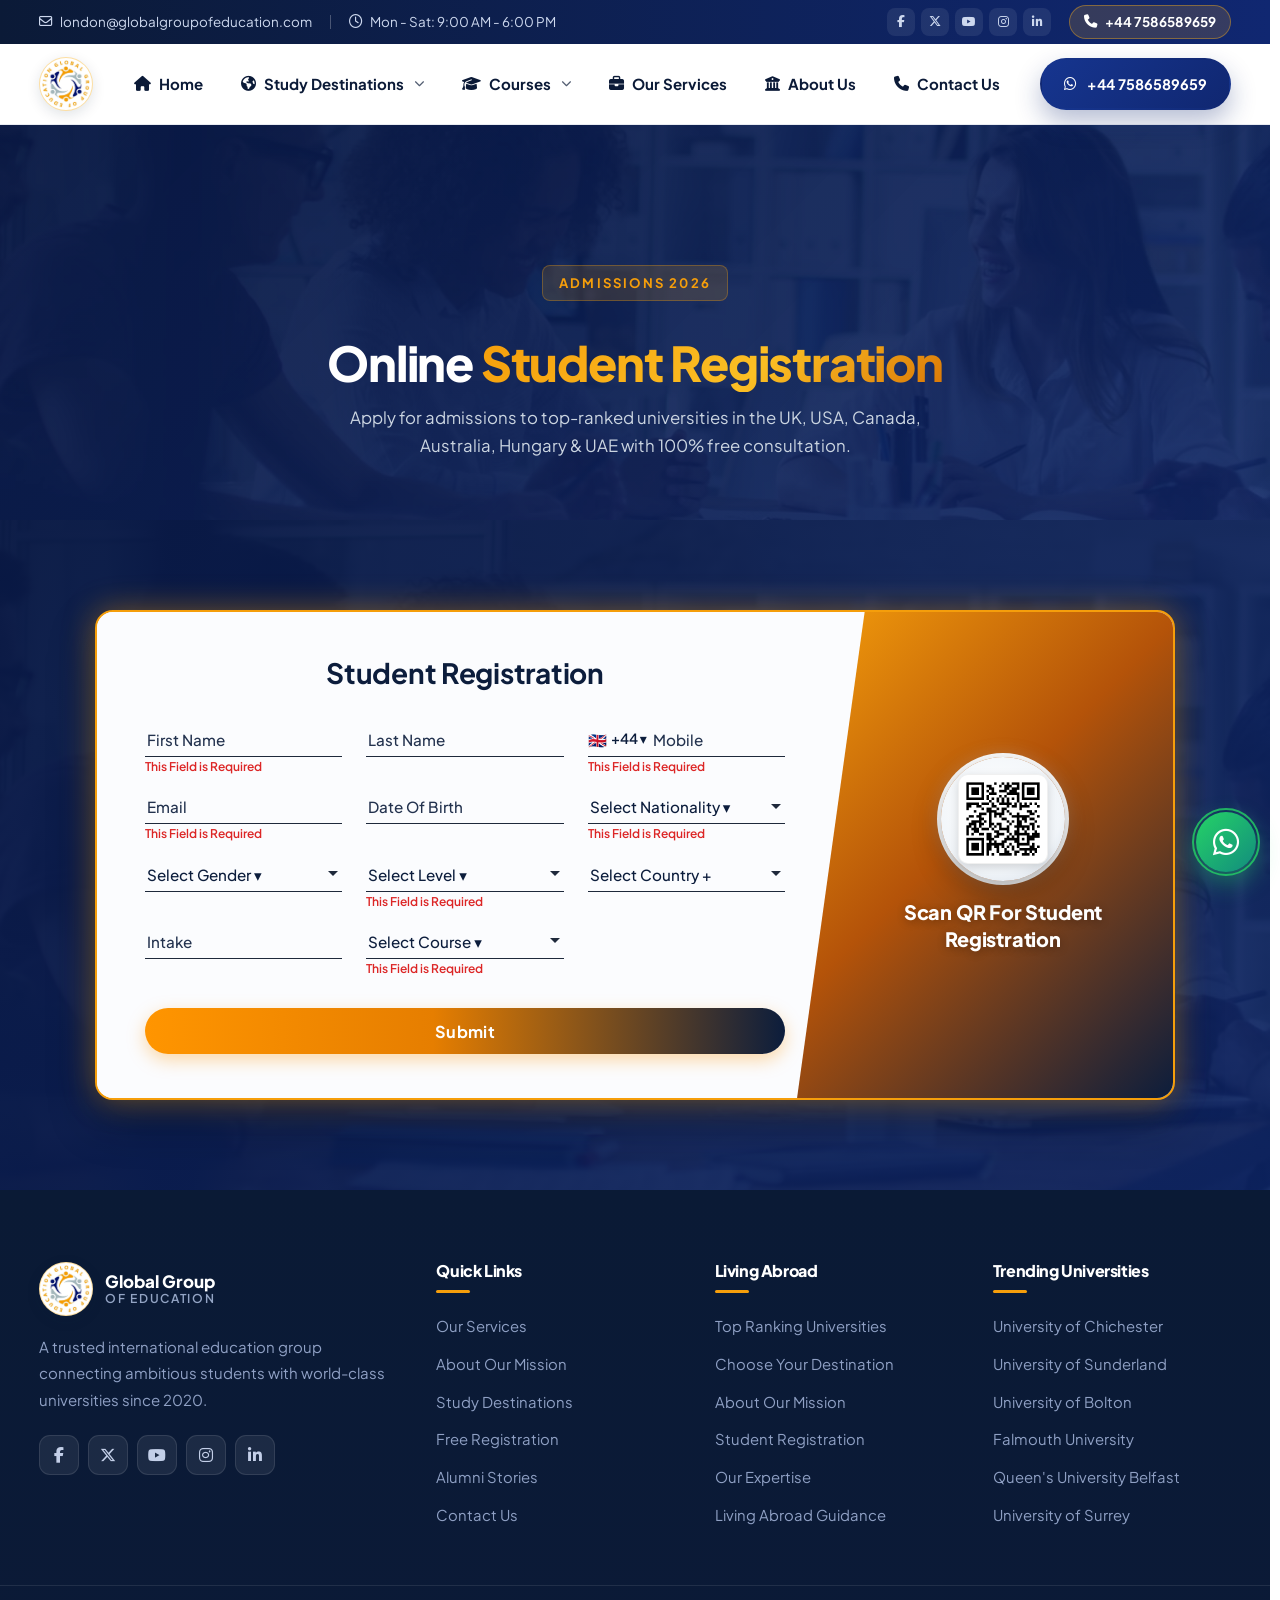
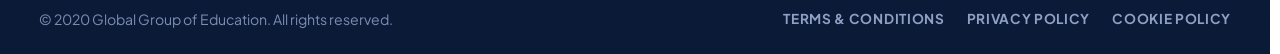
==== commit 04afffeb: "Wire Apply buttons to open dedicated student-registration.html page with full form validation, auto-" ====
--- a/student-registration.html
+++ b/student-registration.html
@@ -23,7 +23,7 @@
   <link rel="preload" as="image"
     href="https://images.unsplash.com/photo-1523050854058-8df90110c9f1?auto=format&fit=crop&w=1400&q=68"
     fetchpriority="high">
-  <link rel="stylesheet" href="css/style.css?v=168">
+  <link rel="stylesheet" href="css/style.css?v=169">
   <style>
     /* Guaranteed instant visibility & live 1:1 real-time smooth scrolling */
     html {
@@ -84,7 +84,7 @@
   <!-- ================= HEADER ================= -->
   <header class="header" id="header">
     <div class="container header__inner">
-      <a href="#home" class="logo" aria-label="Global Group of Education Home">
+      <a href="index.html#home" class="logo" aria-label="Global Group of Education Home">
         <img src="assets/logo.png" alt="Global Group of Education" class="logo__img" width="52" height="52">
       </a>
 
@@ -94,7 +94,7 @@
       <nav class="nav" id="nav" aria-label="Main Navigation">
         <!-- Mobile Drawer Head -->
         <div class="nav__drawer-head">
-          <a href="#home" class="logo" aria-label="Global Group of Education Home">
+          <a href="index.html#home" class="logo" aria-label="Global Group of Education Home">
             <img src="assets/logo.png" alt="Global Group of Education" class="logo__img" width="46" height="46">
           </a>
           <button class="nav__close-btn" id="navCloseBtn" aria-label="Close navigation menu">
@@ -104,7 +104,7 @@
 
         <ul class="nav__list">
           <li>
-            <a href="#home" class="nav__link active">
+            <a href="index.html#home" class="nav__link active">
               <span class="nav__link-content"><i class="fa-solid fa-house nav__link-icon"></i> <span>Home</span></span>
             </a>
           </li>
@@ -140,19 +140,19 @@
             </ul>
           </li>
           <li>
-            <a href="#services" class="nav__link">
+            <a href="index.html#services" class="nav__link">
               <span class="nav__link-content"><i class="fa-solid fa-briefcase nav__link-icon"></i> <span>Our
                   Services</span></span>
             </a>
           </li>
           <li>
-            <a href="#about" class="nav__link">
+            <a href="index.html#about" class="nav__link">
               <span class="nav__link-content"><i class="fa-solid fa-building-columns nav__link-icon"></i> <span>About
                   Us</span></span>
             </a>
           </li>
           <li>
-            <a href="#contact" class="nav__link">
+            <a href="index.html#contact" class="nav__link">
               <span class="nav__link-content"><i class="fa-solid fa-phone nav__link-icon"></i> <span>Contact
                   Us</span></span>
             </a>
@@ -200,12 +200,7 @@
 
 <!-- ================= STUDENT REGISTRATION ================= -->
   <section class="section student-reg-section" id="enquiry">
-    <div class="student-reg__video-bg">
-      <video class="student-reg__video" id="studentRegVideo" autoplay muted loop playsinline preload="metadata" poster="assets/student-reg-poster.jpg?v=3">
-        <source src="assets/student-reg-bg-video.mp4?v=3" type="video/mp4">
-      </video>
-      <div class="student-reg__video-overlay"></div>
-    </div>
+    <div class="student-reg__clean-bg" style="position: absolute; inset: 0; background: linear-gradient(135deg, rgba(8, 24, 68, 0.96) 0%, rgba(12, 36, 100, 0.90) 100%), url('assets/hero-poster.jpg') center/cover no-repeat; z-index: 1;"></div>
     <div class="container student-reg__content">
       <div class="student-reg-card reveal">
         <!-- Form Side -->
@@ -361,12 +356,12 @@
       <div class="footer__col">
         <h4>Quick Links</h4>
         <ul>
-          <li><a href="#services">Our Services</a></li>
-          <li><a href="#about">About Our Mission</a></li>
-          <li><a href="#destinations">Study Destinations</a></li>
+          <li><a href="index.html#services">Our Services</a></li>
+          <li><a href="index.html#about">About Our Mission</a></li>
+          <li><a href="index.html#destinations">Study Destinations</a></li>
           <li><a href="#enquiry">Free Registration</a></li>
           <li><a href="#testimonials">Alumni Stories</a></li>
-          <li><a href="#contact">Contact Us</a></li>
+          <li><a href="index.html#contact">Contact Us</a></li>
         </ul>
       </div>
 
@@ -374,11 +369,11 @@
         <h4>Living Abroad</h4>
         <ul>
           <li><a href="#universities">Top Ranking Universities</a></li>
-          <li><a href="#destinations">Choose Your Destination</a></li>
-          <li><a href="#about">About Our Mission</a></li>
+          <li><a href="index.html#destinations">Choose Your Destination</a></li>
+          <li><a href="index.html#about">About Our Mission</a></li>
           <li><a href="#enquiry">Student Registration</a></li>
-          <li><a href="#services">Our Expertise</a></li>
-          <li><a href="#contact">Living Abroad Guidance</a></li>
+          <li><a href="index.html#services">Our Expertise</a></li>
+          <li><a href="index.html#contact">Living Abroad Guidance</a></li>
         </ul>
       </div>
 
@@ -488,7 +483,7 @@
     <span class="float-wa__tooltip">Chat with Advisor</span>
   </a>
 
-  <script src="js/main.js?v=168" defer></script>
+  <script src="js/main.js?v=169" defer></script>
 </body>
 
 </html>
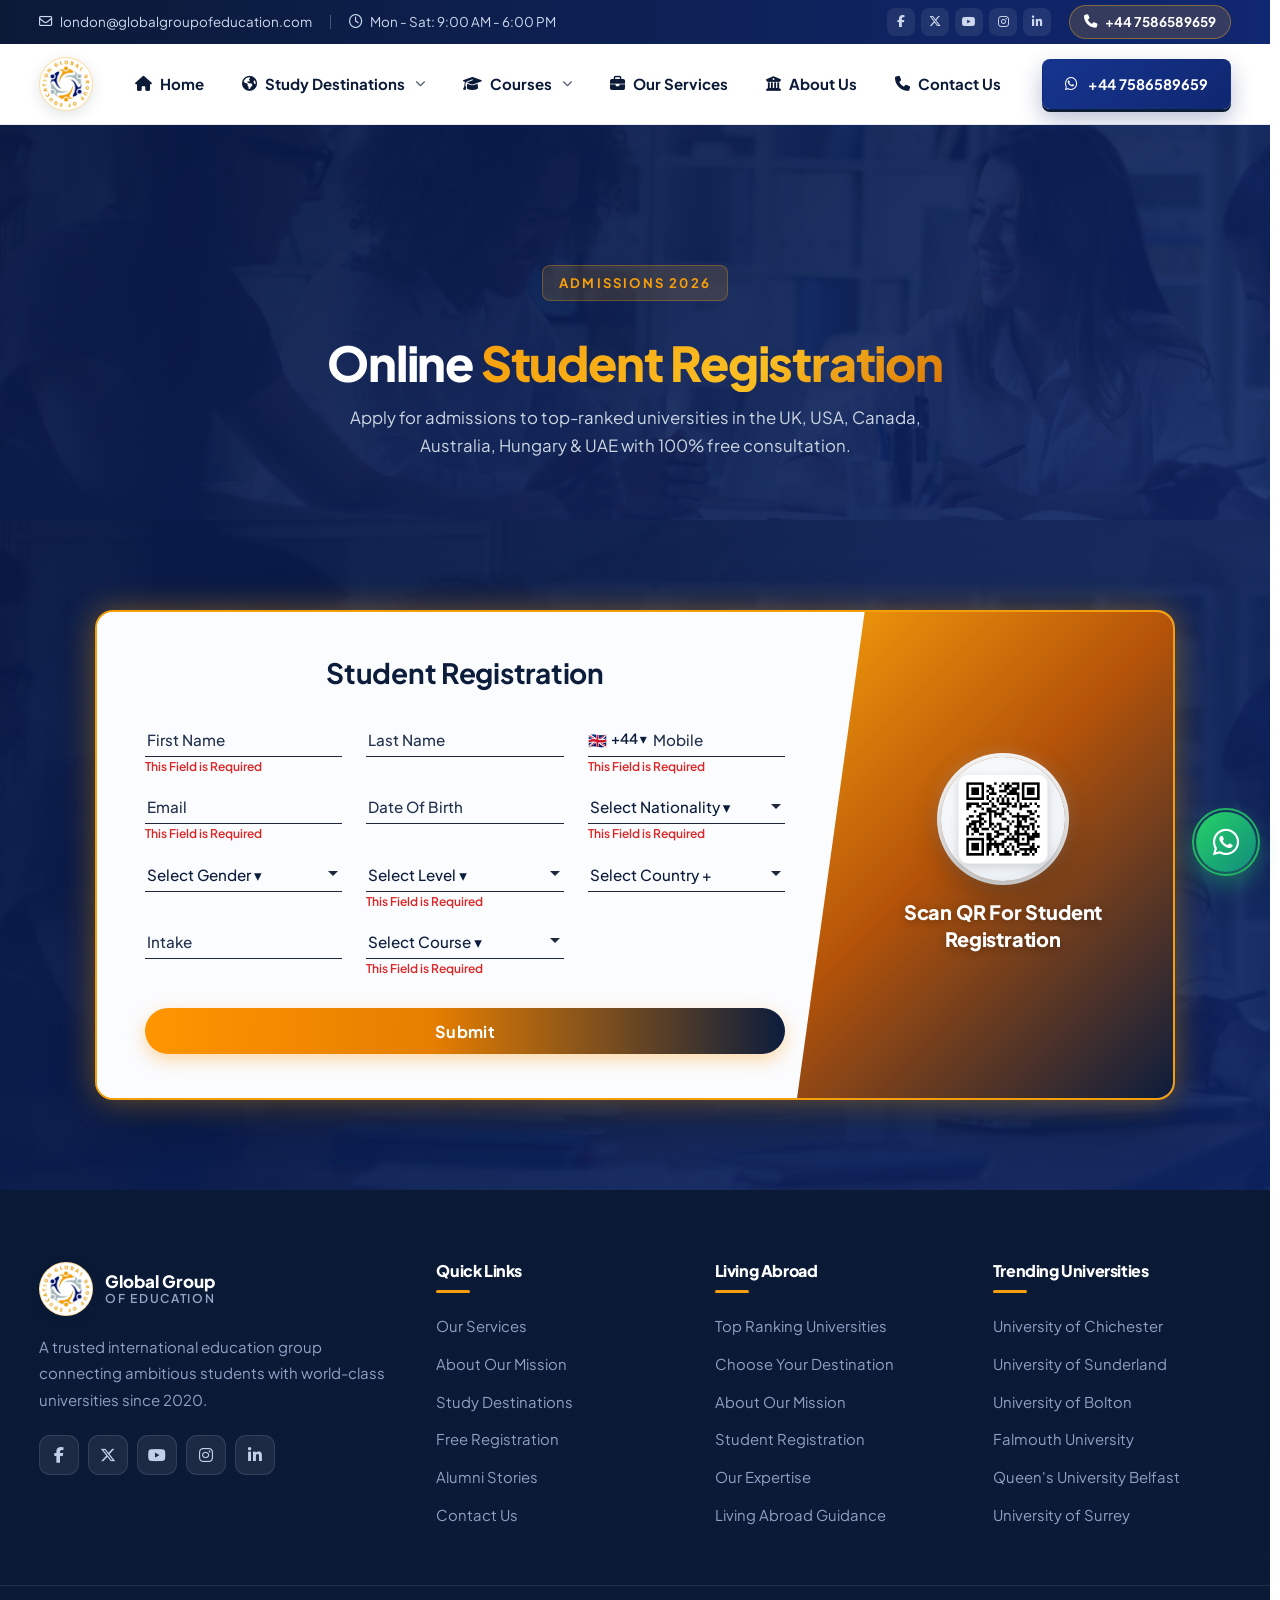
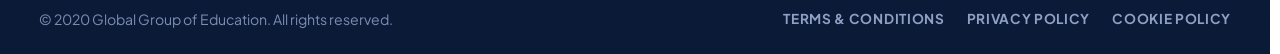
==== commit f8bd5289: "Configure no-cache vercel.json, set explicit https redirect on Apply for Free to student-registratio" ====
--- a/student-registration.html
+++ b/student-registration.html
@@ -23,7 +23,7 @@
   <link rel="preload" as="image"
     href="https://images.unsplash.com/photo-1523050854058-8df90110c9f1?auto=format&fit=crop&w=1400&q=68"
     fetchpriority="high">
-  <link rel="stylesheet" href="css/style.css?v=169">
+  <link rel="stylesheet" href="css/style.css?v=171">
   <style>
     /* Guaranteed instant visibility & live 1:1 real-time smooth scrolling */
     html {
@@ -483,7 +483,7 @@
     <span class="float-wa__tooltip">Chat with Advisor</span>
   </a>
 
-  <script src="js/main.js?v=169" defer></script>
+  <script src="js/main.js?v=171" defer></script>
 </body>
 
 </html>
--- a/css/style.css
+++ b/css/style.css
@@ -89,25 +89,39 @@
 .section__cta{text-align:center;margin-top:46px}
 .tour-btn{margin-top:26px}
 
-/* ---------- Buttons ---------- */
+/* ---------- Buttons (Consistent 8px Rounded Rectangle System) ---------- */
 .btn{
   display:inline-flex;align-items:center;justify-content:center;gap:10px;
   font-family:var(--font);font-weight:700;font-size:.95rem;
-  padding:14px 28px;border-radius:999px;border:2px solid transparent;
-  cursor:pointer;transition:.35s cubic-bezier(.2,.7,.3,1);white-space:nowrap;
-}
-.btn--lg{padding:16px 32px;font-size:1rem}
+  padding:13px 26px;border-radius:8px;border:1px solid transparent;
+  cursor:pointer;transition:.22s cubic-bezier(.2,.8,.2,1);white-space:nowrap;
+}
+.btn--lg{padding:15px 30px;font-size:1rem}
 .btn--block{width:100%}
-.btn--primary{background:linear-gradient(135deg,#16358f,var(--navy-2));color:#fff;box-shadow:0 12px 26px rgba(16,39,113,.30)}
-.btn--primary:hover{transform:translateY(-3px);box-shadow:0 18px 36px rgba(16,39,113,.42)}
-.btn--accent{background:linear-gradient(135deg,var(--accent),var(--accent-2));color:#fff;box-shadow:0 12px 26px rgba(251,176,25,.38)}
-.btn--accent:hover{transform:translateY(-3px);box-shadow:0 18px 36px rgba(251,176,25,.50)}
-.btn--ghost{background:rgba(255,255,255,.12);color:#fff;border-color:rgba(255,255,255,.45)}
-.btn--ghost:hover{background:#fff;color:var(--navy);border-color:#fff}
-.btn--outline{background:transparent;color:var(--navy);border-color:var(--line)}
-.btn--outline:hover{border-color:var(--blue-2);color:var(--blue-2);transform:translateY(-3px);box-shadow:var(--shadow)}
-.btn--white{background:#fff;color:var(--navy)}
-.btn--white:hover{transform:translateY(-3px);box-shadow:0 18px 36px rgba(0,0,0,.2)}
+.btn--primary{
+  background:linear-gradient(135deg,#16358f,var(--navy-2));
+  color:#fff;
+  border-radius:8px;
+  box-shadow:0 3px 0 #0d1e38, 0 10px 22px rgba(16,39,113,.30);
+}
+.btn--primary:hover{transform:translateY(-2px);box-shadow:0 5px 0 #0d1e38, 0 14px 28px rgba(16,39,113,.42)}
+.btn--primary:active{transform:translateY(1px);box-shadow:0 1px 0 #0d1e38, 0 4px 10px rgba(16,39,113,.30)}
+.btn--accent{
+  background:linear-gradient(135deg,#f59e0b 0%, #d97706 100%);
+  color:#fff;
+  border-radius:8px;
+  border:1px solid rgba(255,255,255,.18);
+  box-shadow:0 3px 0 #b45309, 0 8px 20px rgba(245,158,11,.38);
+}
+.btn--accent:hover{transform:translateY(-2px);box-shadow:0 5px 0 #b45309, 0 12px 26px rgba(245,158,11,.48)}
+.btn--accent:active{transform:translateY(1px);box-shadow:0 1px 0 #b45309, 0 3px 8px rgba(245,158,11,.35)}
+.btn--ghost{background:rgba(255,255,255,.12);color:#fff;border-radius:8px;border:1px solid rgba(255,255,255,.35);box-shadow:0 3px 0 rgba(0,0,0,.35)}
+.btn--ghost:hover{background:rgba(255,255,255,.24);color:#fff;border-color:rgba(255,255,255,.7);transform:translateY(-2px);box-shadow:0 5px 0 rgba(0,0,0,.35)}
+.btn--ghost:active{transform:translateY(1px);box-shadow:0 1px 0 rgba(0,0,0,.35)}
+.btn--outline{background:transparent;color:var(--navy);border-radius:8px;border:1.5px solid var(--line);box-shadow:0 2px 0 rgba(0,0,0,.08)}
+.btn--outline:hover{border-color:var(--blue-2);color:var(--blue-2);transform:translateY(-2px);box-shadow:0 4px 0 rgba(0,0,0,.12)}
+.btn--white{background:#fff;color:var(--navy);border-radius:8px;box-shadow:0 3px 0 #cbd5e1, 0 8px 18px rgba(0,0,0,.15)}
+.btn--white:hover{transform:translateY(-2px);box-shadow:0 5px 0 #cbd5e1, 0 14px 28px rgba(0,0,0,.2)}
 
 /* ============================================================
    TOP BAR
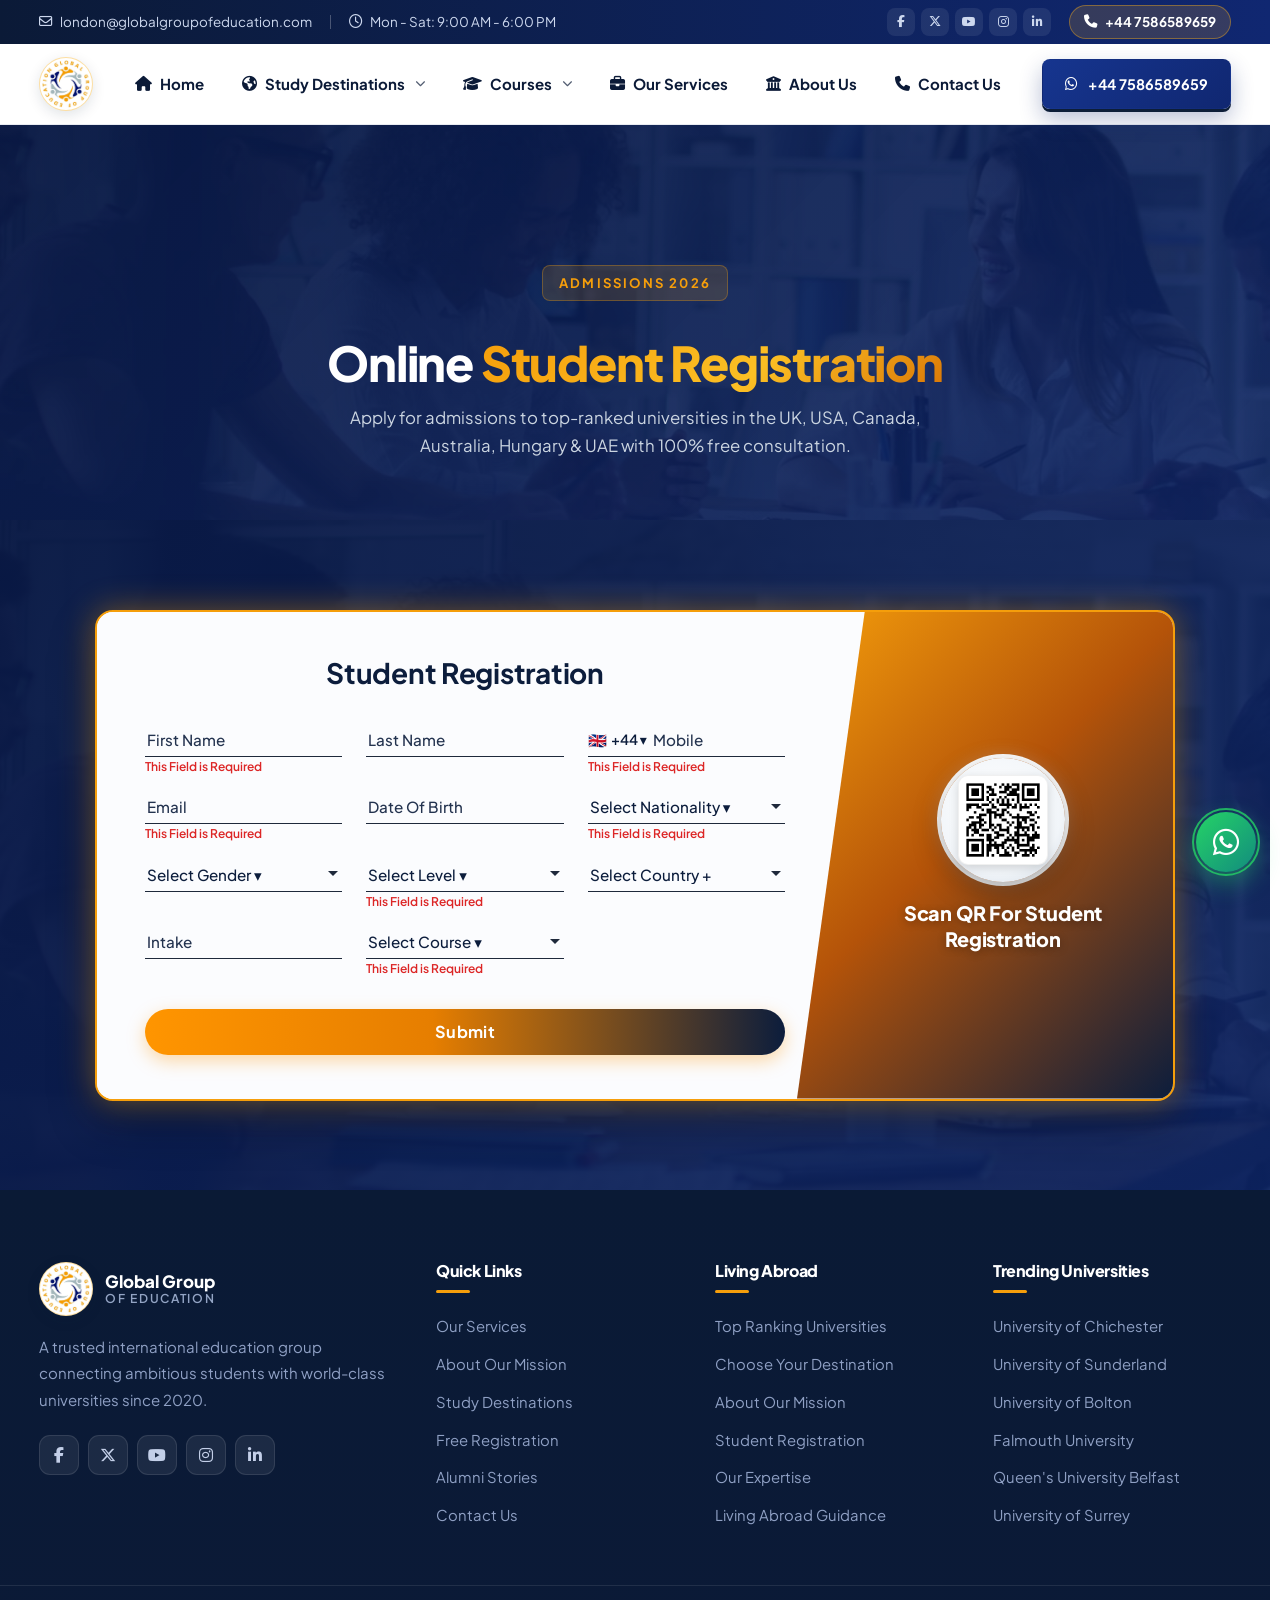
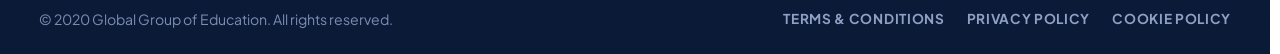
==== commit c4c6239a: "Add smooth scroll reveal animations across sections and cards with IntersectionObserver" ====
--- a/student-registration.html
+++ b/student-registration.html
@@ -23,7 +23,7 @@
   <link rel="preload" as="image"
     href="https://images.unsplash.com/photo-1523050854058-8df90110c9f1?auto=format&fit=crop&w=1400&q=68"
     fetchpriority="high">
-  <link rel="stylesheet" href="css/style.css?v=171">
+  <link rel="stylesheet" href="css/style.css?v=172">
   <style>
     /* Guaranteed instant visibility & live 1:1 real-time smooth scrolling */
     html {
@@ -33,11 +33,7 @@
       -webkit-font-smoothing: antialiased;
     }
 
-    .reveal {
-      opacity: 1 !important;
-      transform: none !important;
-      visibility: visible !important;
-    }
+    
 
     /* Clean high-performance GPU compositing without VRAM layer bloat */
     .uni-track,
@@ -353,7 +349,7 @@
         </div>
       </div>
 
-      <div class="footer__col">
+      <div class="footer__col reveal">
         <h4>Quick Links</h4>
         <ul>
           <li><a href="index.html#services">Our Services</a></li>
@@ -365,7 +361,7 @@
         </ul>
       </div>
 
-      <div class="footer__col">
+      <div class="footer__col reveal">
         <h4>Living Abroad</h4>
         <ul>
           <li><a href="#universities">Top Ranking Universities</a></li>
@@ -377,7 +373,7 @@
         </ul>
       </div>
 
-      <div class="footer__col">
+      <div class="footer__col reveal">
         <h4>Trending Universities</h4>
         <ul>
           <li><a href="#universities">University of Chichester</a></li>
@@ -483,7 +479,7 @@
     <span class="float-wa__tooltip">Chat with Advisor</span>
   </a>
 
-  <script src="js/main.js?v=171" defer></script>
+  <script src="js/main.js?v=172" defer></script>
 </body>
 
 </html>
--- a/css/style.css
+++ b/css/style.css
@@ -2224,22 +2224,94 @@
 
 
 /* ============================================================
-   REVEAL ANIMATION (Instant Solid 240Hz Rendering)
+   SMOOTH SCROLL REVEAL ANIMATIONS (Fluid Aesthetic Motion)
    ============================================================ */
-html{scroll-behavior:smooth}
-.reveal{
-  opacity:1 !important;
-  transform:none !important;
-  transition:none !important;
-}
-.reveal.visible{
-  opacity:1 !important;
-  transform:none !important;
-}
-@media (prefers-reduced-motion: reduce){
-  html{scroll-behavior:auto}
-  .reveal{opacity:1;transform:none;transition:none;will-change:auto}
-  .reveal.visible{transform:none}
+html {
+  scroll-behavior: smooth;
+}
+
+.reveal {
+  opacity: 0;
+  transform: translateY(32px);
+  transition: opacity 0.75s cubic-bezier(0.16, 1, 0.3, 1), transform 0.75s cubic-bezier(0.16, 1, 0.3, 1);
+  will-change: opacity, transform;
+}
+
+.reveal.visible {
+  opacity: 1;
+  transform: translateY(0);
+}
+
+/* Directional & Zoom reveal variants */
+.reveal--left {
+  opacity: 0;
+  transform: translateX(-38px);
+  transition: opacity 0.8s cubic-bezier(0.16, 1, 0.3, 1), transform 0.8s cubic-bezier(0.16, 1, 0.3, 1);
+  will-change: opacity, transform;
+}
+
+.reveal--left.visible {
+  opacity: 1;
+  transform: translateX(0);
+}
+
+.reveal--right {
+  opacity: 0;
+  transform: translateX(38px);
+  transition: opacity 0.8s cubic-bezier(0.16, 1, 0.3, 1), transform 0.8s cubic-bezier(0.16, 1, 0.3, 1);
+  will-change: opacity, transform;
+}
+
+.reveal--right.visible {
+  opacity: 1;
+  transform: translateX(0);
+}
+
+.reveal--zoom {
+  opacity: 0;
+  transform: scale(0.93) translateY(22px);
+  transition: opacity 0.8s cubic-bezier(0.16, 1, 0.3, 1), transform 0.8s cubic-bezier(0.16, 1, 0.3, 1);
+  will-change: opacity, transform;
+}
+
+.reveal--zoom.visible {
+  opacity: 1;
+  transform: scale(1) translateY(0);
+}
+
+/* Staggered card animation sequences for multi-item grids */
+.services-grid .service-card:nth-child(1) { transition-delay: 0.04s; }
+.services-grid .service-card:nth-child(2) { transition-delay: 0.12s; }
+.services-grid .service-card:nth-child(3) { transition-delay: 0.20s; }
+.services-grid .service-card:nth-child(4) { transition-delay: 0.28s; }
+.services-grid .service-card:nth-child(5) { transition-delay: 0.36s; }
+.services-grid .service-card:nth-child(6) { transition-delay: 0.44s; }
+
+.stats__grid .stat:nth-child(1) { transition-delay: 0.06s; }
+.stats__grid .stat:nth-child(2) { transition-delay: 0.16s; }
+.stats__grid .stat:nth-child(3) { transition-delay: 0.26s; }
+.stats__grid .stat:nth-child(4) { transition-delay: 0.36s; }
+
+.dest-grid .dest-card:nth-child(1) { transition-delay: 0.05s; }
+.dest-grid .dest-card:nth-child(2) { transition-delay: 0.12s; }
+.dest-grid .dest-card:nth-child(3) { transition-delay: 0.19s; }
+.dest-grid .dest-card:nth-child(4) { transition-delay: 0.26s; }
+.dest-grid .dest-card:nth-child(5) { transition-delay: 0.33s; }
+.dest-grid .dest-card:nth-child(6) { transition-delay: 0.40s; }
+
+.trust__inner .trust__item:nth-child(1) { transition-delay: 0.05s; }
+.trust__inner .trust__item:nth-child(2) { transition-delay: 0.14s; }
+.trust__inner .trust__item:nth-child(3) { transition-delay: 0.23s; }
+.trust__inner .trust__item:nth-child(4) { transition-delay: 0.32s; }
+
+@media (prefers-reduced-motion: reduce) {
+  html { scroll-behavior: auto; }
+  .reveal, .reveal--left, .reveal--right, .reveal--zoom {
+    opacity: 1 !important;
+    transform: none !important;
+    transition: none !important;
+    will-change: auto;
+  }
 }
 
 /* ============================================================
